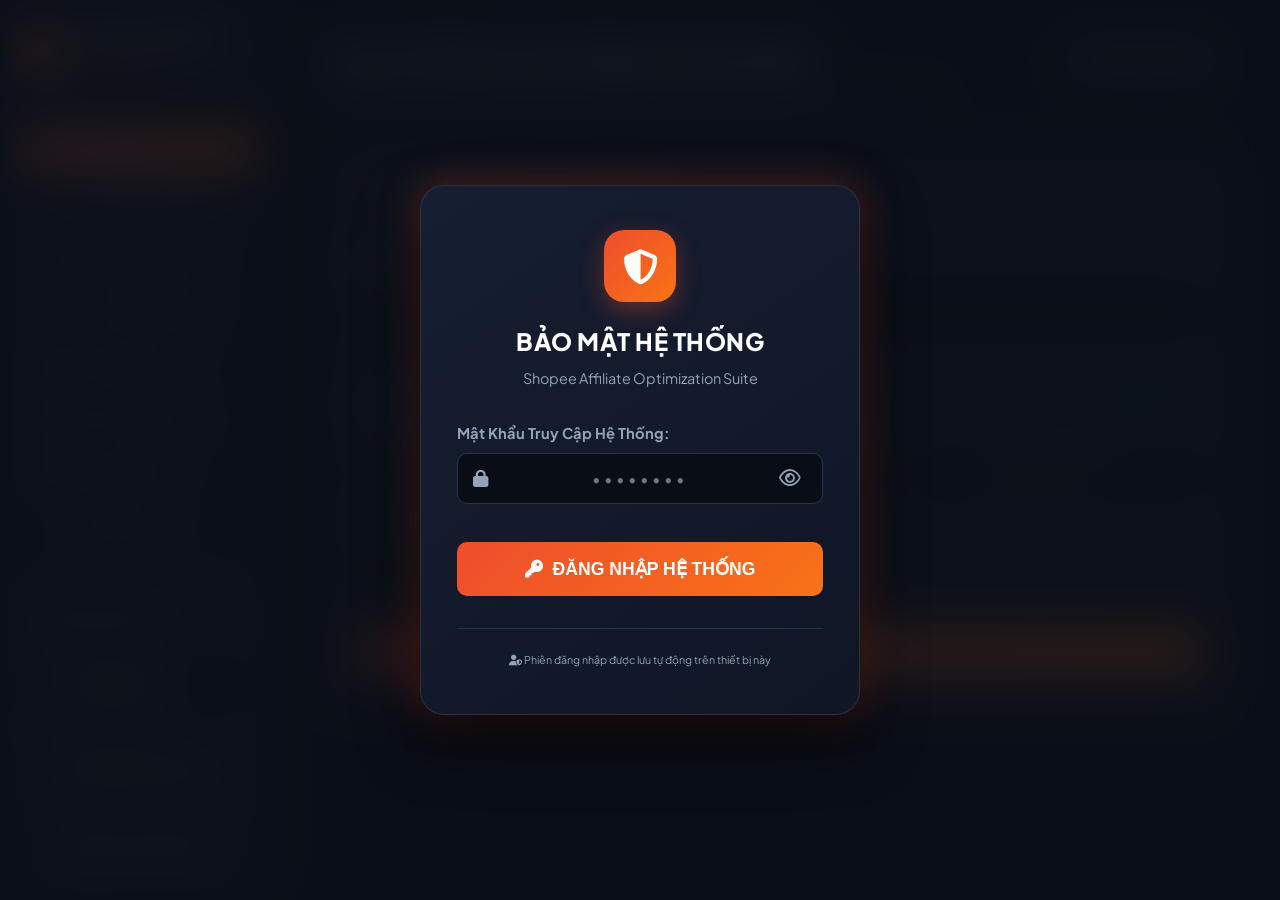
==== index.html @ 5c9ea878 "v4.3: Add instant internal shortener r.php, Smart Merge save-products, and fix Extension background " ====
<!DOCTYPE html>
<html lang="vi">
<head>
  <meta charset="UTF-8">
  <meta name="viewport" content="width=device-width, initial-scale=1.0, maximum-scale=1.0, user-scalable=no">
  <meta http-equiv="Cache-Control" content="no-cache, no-store, must-revalidate">
  <meta http-equiv="Pragma" content="no-cache">
  <meta http-equiv="Expires" content="0">
  <title>Shopee Affiliate Optimization Suite - Mobile & Desktop</title>
  <!-- Google Fonts & Font Awesome Icons -->
  <link rel="preconnect" href="https://fonts.googleapis.com">
  <link rel="preconnect" href="https://fonts.gstatic.com" crossorigin>
  <link href="https://fonts.googleapis.com/css2?family=Plus+Jakarta+Sans:wght@400;500;600;700;800&display=swap" rel="stylesheet">
  <link rel="stylesheet" href="https://cdnjs.cloudflare.com/ajax/libs/font-awesome/6.4.0/css/all.min.css">
  <link rel="stylesheet" href="css/style.css?v=2.5">
</head>
<body>

  <!-- MOBILE HEADER BAR -->
  <div class="mobile-header-bar">
    <div class="mobile-brand">
      <div class="brand-icon-sm"><i class="fa-solid fa-bolt"></i></div>
      <span>Shopee Aff PRO</span>
    </div>
    <button id="btn-toggle-mobile-menu" class="btn-mobile-toggle" aria-label="Mở menu">
      <i class="fa-solid fa-bars" id="mobile-menu-icon"></i>
    </button>
  </div>

  <!-- LOGIN LOCK SCREEN OVERLAY -->
  <div id="login-lock-overlay" class="login-overlay">
    <div class="login-card">
      <div class="login-header">
        <div class="login-brand-icon">
          <i class="fa-solid fa-shield-halved"></i>
        </div>
        <h2>BẢO MẬT HỆ THỐNG</h2>
        <p>Shopee Affiliate Optimization Suite</p>
      </div>
      <form id="login-form">
        <div class="form-group">
          <label for="login-pin">Mật Khẩu Truy Cập Hệ Thống:</label>
          <div class="password-input-group">
            <i class="fa-solid fa-lock input-icon"></i>
            <input type="password" id="login-pin" placeholder="••••••••" autocomplete="off" required>
            <button type="button" id="toggle-pwd-btn" class="toggle-pwd-btn" title="Hiện/Ẩn Mật Khẩu">
              <i class="fa-regular fa-eye" id="pwd-eye-icon"></i>
            </button>
          </div>
          <small id="login-error" class="login-error-msg hidden"><i class="fa-solid fa-circle-exclamation"></i> Mật khẩu không chính xác!</small>
        </div>
        <button type="submit" id="btn-submit-login" class="btn btn-primary btn-lg">
          <i class="fa-solid fa-key"></i> ĐĂNG NHẬP HỆ THỐNG
        </button>
      </form>
      <div class="login-footer">
        <small><i class="fa-solid fa-user-shield"></i> Phiên đăng nhập được lưu tự động trên thiết bị này</small>
      </div>
    </div>
  </div>

  <!-- MAIN APP CONTAINER -->
  <div class="app-container blur-content" id="app-main-content">
    <!-- Sidebar Navigation -->
    <aside class="sidebar" id="sidebar-nav">
      <div class="brand">
        <div class="brand-icon">
          <i class="fa-solid fa-bolt"></i>
        </div>
        <div class="brand-text">
          <h2>Shopee Affiliate</h2>
          <span class="badge">PRO SUITE v2.0</span>
        </div>
      </div>

      <nav class="nav-menu">
        <a href="#single-convert" class="nav-item active" data-tab="single">
          <i class="fa-solid fa-link"></i>
          <span>Tạo Link Đơn</span>
        </a>
        <a href="#bulk-convert" class="nav-item" data-tab="bulk">
          <i class="fa-solid fa-list-check"></i>
          <span>Chuyển Đổi Hàng Loạt</span>
        </a>
        <a href="#post-template" class="nav-item" data-tab="template">
          <i class="fa-solid fa-pen-to-square"></i>
          <span>Mẫu Bài Đăng Social</span>
        </a>
        <a href="#history" class="nav-item" data-tab="history">
          <i class="fa-solid fa-clock-rotate-left"></i>
          <span>Lịch Sử Chuyển Đổi</span>
        </a>
        <a href="#tracking-matrix" class="nav-item" data-tab="matrix">
          <i class="fa-solid fa-tags"></i>
          <span>Cấu Hình Sub-ID</span>
        </a>
        <a href="#chrome-ext" class="nav-item" data-tab="chrome">
          <i class="fa-brands fa-chrome"></i>
          <span>Chrome Extension</span>
        </a>
        <a href="#google-sheets" class="nav-item" data-tab="sheets">
          <i class="fa-solid fa-table"></i>
          <span>Google Sheets</span>
        </a>
        <a href="#telegram-bot" class="nav-item" data-tab="telegram">
          <i class="fa-paper-plane"></i>
          <span>Telegram Bot</span>
        </a>
      </nav>

      <div class="sidebar-footer">
        <div class="settings-card">
          <div class="settings-header">
            <i class="fa-solid fa-id-card"></i>
            <span>Cấu Hình Affiliate</span>
          </div>
          <div class="input-group">
            <label for="global-aff-id">Affiliate ID Cố Định:</label>
            <input type="text" id="global-aff-id" placeholder="Ví dụ: 14354840000" value="14354840000">
          </div>
          <div class="input-group" style="margin-top: 8px;">
            <label for="chrome-ext-id">Chrome Extension ID:</label>
            <input type="text" id="chrome-ext-id" placeholder="Dán ID Extension tại đây..." value="giiidopldjffcbabkhepanbmmngolbni">
          </div>
        </div>

        <button class="btn btn-outline btn-lock-system" id="btn-lock-app">
          <i class="fa-solid fa-lock"></i> Khóa Hệ Thống
        </button>
      </div>
    </aside>

    <!-- Overlay backdrop for mobile menu -->
    <div id="mobile-menu-backdrop" class="mobile-backdrop hidden"></div>

    <!-- Main Content Area -->
    <main class="main-content">
      <!-- Top Header -->
      <header class="top-header">
        <div class="header-title">
          <h1 id="page-title">Tạo & Tối Ưu Link Tiếp Thị Liên Kết</h1>
          <p id="page-desc">Chuyển đổi link Shopee nhanh chóng với UTM Tracking chuẩn xác và mã hóa an toàn.</p>
        </div>
        <div class="header-actions">
          <button class="btn btn-outline" id="btn-change-pass">
            <i class="fa-solid fa-key"></i> Đổi Mật Khẩu
          </button>
        </div>
      </header>

      <!-- TAB 1: SINGLE LINK CONVERTER -->
      <section id="tab-single" class="tab-pane active">
        <div class="card main-converter-card">
          <div class="card-header">
            <i class="fa-solid fa-wand-magic-sparkles"></i>
            <h3>Công Cụ Chuyển Đổi Link Đơn</h3>
          </div>
          <div class="card-body">
            <div class="form-group">
              <label for="single-input-url">Link Sản Phẩm / Shop Shopee Gốc <span class="required">*</span></label>
              <div class="input-with-icon">
                <i class="fa-solid fa-link"></i>
                <input type="url" id="single-input-url" placeholder="Dán link Shopee tại đây...">
              </div>
            </div>

            <!-- Sub ID Fields Breakdown -->
            <div class="subid-grid-header">
              <h4>Gán Thẻ Theo Dõi Sub-ID (Tối đa 5 thẻ)</h4>
              <span class="tooltip-info" title="Giúp phân loại nguồn traffic"><i class="fa-solid fa-circle-info"></i> Giải thích</span>
            </div>

            <div class="subid-grid">
              <div class="subid-item">
                <label for="sub1">Sub 1 (Nguồn)</label>
                <input type="text" id="sub1" placeholder="facebook, tiktok...">
              </div>
              <div class="subid-item">
                <label for="sub2">Sub 2 (Định Dạng)</label>
                <input type="text" id="sub2" placeholder="reel, post...">
              </div>
              <div class="subid-item">
                <label for="sub3">Sub 3 (Chiến Dịch)</label>
                <input type="text" id="sub3" placeholder="sale99, payday...">
              </div>
              <div class="subid-item">
                <label for="sub4">Sub 4 (Vị Trí/Mã SP)</label>
                <input type="text" id="sub4" placeholder="sp01, top1...">
              </div>
              <div class="subid-item">
                <label for="sub5">Sub 5 (Ghi Chú)</label>
                <input type="text" id="sub5" placeholder="custom_note...">
              </div>
            </div>

            <div class="form-actions">
              <button class="btn btn-primary btn-lg" id="btn-convert-single">
                <i class="fa-solid fa-bolt"></i> Chuyển Đổi & Rút Gọn Link
              </button>
            </div>
          </div>
        </div>

        <!-- Output Result Card -->
        <div class="card result-card hidden" id="single-result-card">
          <div class="card-header border-success">
            <i class="fa-solid fa-circle-check text-success"></i>
            <h3>Kết Quả Chuyển Đổi</h3>
          </div>
          <div class="card-body">
            <div class="result-layout">
              <div class="result-details">
                <div class="result-group highlight-box">
                  <label><i class="fa-solid fa-star text-warning"></i> Link Rút Gọn (Bảo Mật Tên Miền Dashboard):</label>
                  <div class="copy-box">
                    <input type="text" id="res-short-link" readonly class="text-primary font-weight-bold">
                    <button class="btn btn-primary btn-copy" data-target="res-short-link"><i class="fa-regular fa-copy"></i> Copy Ngay</button>
                  </div>
                </div>

                <div class="result-group">
                  <label>Link Affiliate Shopee Gốc Đầy Đủ:</label>
                  <div class="copy-box">
                    <input type="text" id="res-full-link" readonly>
                    <button class="btn btn-copy" data-target="res-full-link"><i class="fa-regular fa-copy"></i> Copy</button>
                  </div>
                </div>

                <div class="result-group">
                  <label>Link Mã Hóa Origin:</label>
                  <small id="res-encoded-origin" class="code-preview"></small>
                </div>
              </div>

              <div class="qr-preview-box">
                <h4>Mã QR Code</h4>
                <div id="qr-code-img-container">
                  <img id="qr-code-img" src="" alt="QR Code Link Affiliate">
                </div>
                <a id="download-qr-btn" href="#" download="shopee-qr.png" class="btn btn-sm btn-outline"><i class="fa-solid fa-download"></i> Tải Mã QR</a>
              </div>
            </div>
          </div>
        </div>
      </section>

      <!-- TAB 2: BULK CONVERTER -->
      <section id="tab-bulk" class="tab-pane">
        <div class="card">
          <div class="card-header">
            <i class="fa-solid fa-list-check"></i>
            <h3>Chuyển Đổi Link Shopee Hàng Loạt</h3>
          </div>
          <div class="card-body">
            <div class="form-group">
              <label for="bulk-input-text">Nhập Danh Sách Link Shopee Gốc (Mỗi link 1 dòng):</label>
              <textarea id="bulk-input-text" rows="5" placeholder="https://shopee.vn/product/111/222&#10;https://shopee.vn/product/333/444"></textarea>
            </div>

            <div class="form-row">
              <div class="form-group col-6">
                <label for="bulk-sub1">Gán Nguồn Chung (Sub 1):</label>
                <input type="text" id="bulk-sub1" placeholder="facebook_group">
              </div>
              <div class="form-group col-6">
                <label for="bulk-sub2">Gán Chiến Dịch (Sub 2):</label>
                <input type="text" id="bulk-sub2" placeholder="sale_payday">
              </div>
            </div>

            <button class="btn btn-primary btn-lg" id="btn-convert-bulk">
              <i class="fa-solid fa-layer-group"></i> Xử Lý Chuyển Đổi Hàng Loạt
            </button>

            <!-- Table Results -->
            <div class="bulk-results-section hidden" id="bulk-results-section">
              <div class="table-actions">
                <h4>Kết quả chuyển đổi (<span id="bulk-count">0</span> link)</h4>
                <div class="btn-group">
                  <button class="btn btn-outline" id="btn-copy-all-short"><i class="fa-regular fa-copy"></i> Copy Tất Cả Link Ngắn</button>
                  <button class="btn btn-success" id="btn-export-csv"><i class="fa-solid fa-file-excel"></i> Xuất Excel / CSV</button>
                  <button class="btn btn-warning" id="btn-scan-images" style="color: #000; font-weight: bold;"><i class="fa-solid fa-camera"></i> Quét Ảnh & Đồng Bộ Siêu Thị</button>
                </div>
              </div>

              <!-- Progress Bar Scan Box -->
              <div id="scan-progress-box" class="scan-progress-container hidden" style="margin-top: 15px; margin-bottom: 20px; padding: 15px; background: rgba(255,255,255,0.05); border: 1px solid rgba(255,255,255,0.1); border-radius: 10px;">
                <div style="display: flex; justify-content: space-between; margin-bottom: 8px; font-size: 0.9rem;">
                  <span id="scan-progress-status" style="color: #f59e0b; font-weight: bold;"><i class="fa-solid fa-spinner fa-spin"></i> Đang chuẩn bị quét ảnh...</span>
                  <span id="scan-progress-percent" style="font-weight: bold;">0%</span>
                </div>
                <div style="width: 100%; height: 8px; background: rgba(255,255,255,0.1); border-radius: 4px; overflow: hidden;">
                  <div id="scan-progress-bar" style="width: 0%; height: 100%; background: #f59e0b; transition: width 0.3s ease;"></div>
                </div>
              </div>

              <div class="table-responsive">
                <table class="table" id="bulk-table">
                  <thead>
                    <tr>
                      <th>STT</th>
                      <th>Link Gốc Shopee</th>
                      <th>Link Affiliate Rút Gọn</th>
                      <th>Sub ID</th>
                      <th>Hành Động</th>
                    </tr>
                  </thead>
                  <tbody>
                    <!-- Dynamic Rows -->
                  </tbody>
                </table>
              </div>
            </div>
          </div>
        </div>
      </section>

      <!-- TAB 3: MẪU BÀI ĐĂNG SOCIAL TEMPLATES -->
      <section id="tab-template" class="tab-pane">
        <div class="card">
          <div class="card-header">
            <i class="fa-solid fa-pen-to-square"></i>
            <h3>Tự Động Tạo Content Bài Đăng Săn Mã / Đăng Bài</h3>
          </div>
          <div class="card-body">
            <div class="form-group">
              <label for="tpl-select">Chọn Mẫu Bài Đăng Gợi Ý:</label>
              <select id="tpl-select" class="form-select">
                <option value="hot">🔥 Mẫu Săn Mã Giảm Giá Sốc (Hot Deals)</option>
                <option value="flash">⚡ Mẫu Khung Giờ Flash Sale 0H</option>
                <option value="review">⭐ Mẫu Đánh Giá / Review Sản Phẩm</option>
                <option value="group">📢 Mẫu Đăng Nhóm / Fanpage Zalo & Facebook</option>
              </select>
            </div>

            <div class="form-group">
              <label for="tpl-link-input">Dán Link Rút Gọn Đã Tạo Vào Bài Đăng:</label>
              <input type="url" id="tpl-link-input" placeholder="https://tinyurl.com/xyz (Tự động lấy link vừa tạo)">
            </div>

            <div class="form-group">
              <label for="tpl-output">Bài Đăng Hoàn Chỉnh (Có thể chỉnh sửa thêm):</label>
              <textarea id="tpl-output" rows="8"></textarea>
            </div>

            <button class="btn btn-primary btn-lg" id="btn-copy-template">
              <i class="fa-regular fa-copy"></i> Sao Chép Bài Đăng Hoàn Chỉnh
            </button>
          </div>
        </div>
      </section>

      <!-- TAB 4: LỊCH SỬ CHUYỂN ĐỔI (HISTORY) -->
      <section id="tab-history" class="tab-pane">
        <div class="card">
          <div class="card-header">
            <i class="fa-solid fa-clock-rotate-left"></i>
            <h3>Lịch Sử Chuyển Đổi Link Gần ĐÂY</h3>
            <button class="btn btn-sm btn-outline text-danger" id="btn-clear-history" style="margin-left: auto;">
              <i class="fa-solid fa-trash-can"></i> Xóa Lịch Sử
            </button>
          </div>
          <div class="card-body">
            <div class="table-responsive">
              <table class="table" id="history-table">
                <thead>
                  <tr>
                    <th>Thời Gian</th>
                    <th>Link Shopee Gốc</th>
                    <th>Link Affiliate Rút Gọn</th>
                    <th>Sub ID</th>
                    <th>Hành Động</th>
                  </tr>
                </thead>
                <tbody id="history-tbody">
                  <!-- Dynamic Rows -->
                </tbody>
              </table>
            </div>
          </div>
        </div>
      </section>

      <!-- TAB 5: SUB-ID MATRIX CONFIG -->
      <section id="tab-matrix" class="tab-pane">
        <div class="card">
          <div class="card-header">
            <i class="fa-solid fa-tags"></i>
            <h3>Cấu Hình Chuẩn Hóa Mã Tracking Sub-ID</h3>
          </div>
          <div class="card-body">
            <p>Hệ thống hỗ trợ 5 trường Sub-ID nối với nhau bằng dấu gạch ngang (`-`). Dưới đây là mẫu quy chuẩn tối ưu nhất để tracking doanh số Affiliate:</p>
            
            <div class="matrix-grid">
              <div class="matrix-card">
                <span class="tag-badge">Sub 1</span>
                <h4>Channel / Nguồn Traffic</h4>
                <ul>
                  <li><code>facebook</code>: Bài viết Facebook</li>
                  <li><code>tiktok</code>: Link Bio TikTok</li>
                  <li><code>zalo</code>: Nhóm Zalo Săn Mã</li>
                  <li><code>telegram</code>: Kênh Telegram</li>
                </ul>
              </div>

              <div class="matrix-card">
                <span class="tag-badge">Sub 2</span>
                <h4>Định Dạng Nội Dung</h4>
                <ul>
                  <li><code>post</code>: Bài viết thông thường</li>
                  <li><code>reel</code>: Video ngắn / Reels</li>
                  <li><code>story</code>: Tin / Story 24h</li>
                  <li><code>bio</code>: Trang tổng hợp link</li>
                </ul>
              </div>

              <div class="matrix-card">
                <span class="tag-badge">Sub 3</span>
                <h4>Tên Chiến Dịch</h4>
                <ul>
                  <li><code>sale99</code>: Ngày đôi 9/9</li>
                  <li><code>payday</code>: Luơng về giữa/cuối tháng</li>
                  <li><code>sanma</code>: Khung giờ săn mã 0H</li>
                </ul>
              </div>

              <div class="matrix-card">
                <span class="tag-badge">Sub 4 & 5</span>
                <h4>Định Danh Tùy Biến</h4>
                <ul>
                  <li><code>sp01</code>: Mã ID sản phẩm cụ thể</li>
                  <li><code>nhom1</code>: Tên nhóm/fanpage đăng</li>
                  <li><code>kols_a</code>: Mã Publisher cộng tác</li>
                </ul>
              </div>
            </div>
          </div>
        </div>
      </section>

      <!-- TAB 6: CHROME EXTENSION -->
      <section id="tab-chrome" class="tab-pane">
        <div class="card">
          <div class="card-header">
            <i class="fa-brands fa-chrome text-primary"></i>
            <h3>Tiện Ích Trình Duyệt Chrome Extension (1-Click)</h3>
          </div>
          <div class="card-body">
            <div class="ext-download-box">
              <div class="ext-icon">
                <i class="fa-brands fa-chrome"></i>
              </div>
              <div class="ext-info">
                <h4>Shopee Affiliate Quick Converter Extension</h4>
                <p>Tiện ích mở rộng giúp bạn tạo link rút gọn ngay khi đang xem sản phẩm Shopee trên máy tính.</p>
                <div class="code-location">Mã nguồn nằm trong thư mục: <code>chrome-extension/</code></div>
              </div>
            </div>

            <h4>Hướng dẫn cài đặt Chrome Extension trong 3 bước:</h4>
            <ol class="steps-list">
              <li>Mở trình duyệt Google Chrome và truy cập đường dẫn: <code>chrome://extensions/</code></li>
              <li>Bật chế độ **Developer mode (Chế độ dành cho nhà phát triển)** ở góc trên bên phải.</li>
              <li>Nhấn nút **Load unpacked (Tải tiện ích đã giải nén)** và chọn thư mục: <br><code>C:\Users\SAIGONCACANH\.gemini\antigravity\scratch\shopee-affiliate-suite\chrome-extension</code></li>
            </ol>
          </div>
        </div>
      </section>

      <!-- TAB 7: GOOGLE SHEETS SCRIPT -->
      <section id="tab-sheets" class="tab-pane">
        <div class="card">
          <div class="card-header">
            <i class="fa-solid fa-table text-success"></i>
            <h3>Tự Động Hóa Trực Tiếp Trên Google Sheets</h3>
          </div>
          <div class="card-body">
            <p>Dán đoạn mã **Google Apps Script** dưới đây vào Google Sheets của bạn để dùng hàm tự động `=SHOPEE_AFF(A2, "facebook", "post")`:</p>
            
            <div class="code-box-wrapper">
              <button class="btn btn-sm btn-copy-code" data-target="gs-code"><i class="fa-regular fa-copy"></i> Sao chép Mã AppScript</button>
              <pre><code id="gs-code">/**
 * Hàm tự động tạo Link Affiliate Shopee chuẩn trong Google Sheets
 * Cú pháp: =SHOPEE_AFF(shopeeUrl, sub1, sub2, sub3)
 */
function SHOPEE_AFF(shopeeUrl, sub1, sub2, sub3) {
  var AFFILIATE_ID = "14354840000"; // Thay mã ID Affiliate của bạn ở đây
  if (!shopeeUrl) return "";
  
  var encodedUrl = encodeURIComponent(shopeeUrl);
  var subIds = [];
  if (sub1) subIds.push(sub1);
  if (sub2) subIds.push(sub2);
  if (sub3) subIds.push(sub3);
  
  var subStr = subIds.join("-");
  var result = "https://s.shopee.vn/an_redir?origin_link=" + encodedUrl + "&affiliate_id=" + AFFILIATE_ID;
  if (subStr) {
    result += "&sub_id=" + subStr;
  }
  return result;
}</code></pre>
            </div>
          </div>
        </div>
      </section>

      <!-- TAB 8: TELEGRAM BOT -->
      <section id="tab-telegram" class="tab-pane">
        <div class="card">
          <div class="card-header">
            <i class="fa-paper-plane text-info"></i>
            <h3>Tự Động Hóa Với Telegram Bot</h3>
          </div>
          <div class="card-body">
            <p>Bot Telegram giúp bạn gửi bất kỳ link Shopee nào vào khung chat, Bot sẽ tự động trả lại link Affiliate rút gọn trong 1 giây.</p>
            
            <div class="code-box-wrapper">
              <button class="btn btn-sm btn-copy-code" data-target="tg-code"><i class="fa-regular fa-copy"></i> Sao chép Mã Python Bot</button>
              <pre><code id="tg-code">import urllib.parse
from telegram import Update
from telegram.ext import ApplicationBuilder, CommandHandler, MessageHandler, filters, ContextTypes

AFFILIATE_ID = "14354840000"
TELEGRAM_BOT_TOKEN = "YOUR_TELEGRAM_BOT_TOKEN_HERE"

async def convert_link(update: Update, context: ContextTypes.DEFAULT_TYPE):
    text = update.message.text
    if "shopee.vn" in text or "shope.ee" in text:
        encoded_url = urllib.parse.quote(text.strip(), safe='')
        aff_link = f"https://s.shopee.vn/an_redir?origin_link={encoded_url}&affiliate_id={AFFILIATE_ID}&sub_id=telegram-bot"
        await update.message.reply_text(f"🚀 Link Affiliate Shopee của bạn:\n\n{aff_link}")
    else:
        await update.message.reply_text("Vui lòng gửi đúng đường dẫn Shopee hợp lệ.")

if __name__ == '__main__':
    app = ApplicationBuilder().token(TELEGRAM_BOT_TOKEN).build()
    app.add_handler(MessageHandler(filters.TEXT & (~filters.COMMAND), convert_link))
    print("Bot đang hoạt động...")
    app.run_polling()</code></pre>
            </div>
            <p class="mt-3"><i class="fa-solid fa-file-code"></i> Mã nguồn hoàn chỉnh kèm file cấu hình nằm tại thư mục: <code>telegram-bot/bot.py</code></p>
          </div>
        </div>
      </section>

    </main>
  </div>

  <!-- Toast Notification -->
  <div id="toast" class="toast hidden">
    <i class="fa-solid fa-circle-check"></i>
    <span id="toast-msg">Đã sao chép vào bộ nhớ tạm!</span>
  </div>

  <script src="js/app.js?v=4.3"></script>
</body>
</html>
---- css/style.css ----
:root {
  --bg-dark: #0b0f19;
  --bg-card: #151c2c;
  --bg-card-hover: #1e293b;
  --primary: #ee4d2d; /* Shopee Orange */
  --primary-hover: #ff5722;
  --primary-glow: rgba(238, 77, 45, 0.35);
  --secondary: #3b82f6;
  --accent: #10b981;
  --text-main: #f8fafc;
  --text-muted: #94a3b8;
  --border-color: #26334d;
  --radius-sm: 10px;
  --radius-md: 16px;
  --radius-lg: 24px;
  --shadow-sm: 0 4px 12px rgba(0, 0, 0, 0.2);
  --shadow-lg: 0 20px 40px rgba(0, 0, 0, 0.6);
  --font: 'Plus Jakarta Sans', -apple-system, BlinkMacSystemFont, sans-serif;
}

* {
  box-sizing: border-box;
  margin: 0;
  padding: 0;
}

body {
  font-family: var(--font);
  background-color: var(--bg-dark);
  color: var(--text-main);
  line-height: 1.6;
  min-height: 100vh;
  position: relative;
  overflow-x: hidden;
  -webkit-tap-highlight-color: transparent;
}

/* MOBILE HEADER BAR (Hidden on Desktop) */
.mobile-header-bar {
  display: none;
  height: 60px;
  background: #0f1626;
  border-bottom: 1px solid var(--border-color);
  padding: 0 1rem;
  align-items: center;
  justify-content: space-between;
  position: fixed;
  top: 0;
  left: 0;
  width: 100%;
  z-index: 1000;
  box-shadow: 0 4px 12px rgba(0, 0, 0, 0.3);
}

.mobile-brand {
  display: flex;
  align-items: center;
  gap: 10px;
  font-weight: 800;
  font-size: 1.05rem;
  color: #fff;
}

.brand-icon-sm {
  width: 32px;
  height: 32px;
  background: linear-gradient(135deg, var(--primary), #f97316);
  border-radius: 8px;
  display: flex;
  align-items: center;
  justify-content: center;
  font-size: 1.1rem;
  color: #fff;
}

.btn-mobile-toggle {
  background: #1e293b;
  border: 1px solid var(--border-color);
  color: #fff;
  width: 42px;
  height: 42px;
  border-radius: 10px;
  display: flex;
  align-items: center;
  justify-content: center;
  font-size: 1.25rem;
  cursor: pointer;
}

.mobile-backdrop {
  position: fixed;
  top: 0;
  left: 0;
  width: 100vw;
  height: 100vh;
  background: rgba(0, 0, 0, 0.7);
  backdrop-filter: blur(4px);
  z-index: 998;
  transition: opacity 0.3s ease;
}

.mobile-backdrop.hidden {
  opacity: 0;
  pointer-events: none;
}

/* LOGIN LOCK SCREEN OVERLAY - CENTERED PREMIUM MODAL */
.login-overlay {
  position: fixed;
  top: 0;
  left: 0;
  width: 100%;
  height: 100%;
  background: rgba(11, 15, 25, 0.88);
  backdrop-filter: blur(20px);
  -webkit-backdrop-filter: blur(20px);
  z-index: 99999;
  display: flex;
  align-items: center;
  justify-content: center;
  padding: 1.5rem;
  transition: all 0.4s ease;
}

.login-overlay.hidden {
  opacity: 0;
  pointer-events: none;
  visibility: hidden;
}

.login-card {
  background: linear-gradient(145deg, #161e31, #0f1626);
  border: 1px solid rgba(255, 255, 255, 0.1);
  border-radius: var(--radius-lg);
  padding: 2.75rem 2.25rem;
  width: 100%;
  max-width: 440px;
  box-shadow: 0 25px 60px rgba(0, 0, 0, 0.7), 0 0 40px var(--primary-glow);
  text-align: center;
  animation: modalScale 0.4s cubic-bezier(0.16, 1, 0.3, 1);
  position: relative;
}

@keyframes modalScale {
  from { transform: scale(0.92); opacity: 0; }
  to { transform: scale(1); opacity: 1; }
}

.login-brand-icon {
  width: 72px;
  height: 72px;
  background: linear-gradient(135deg, var(--primary), #f97316);
  border-radius: 20px;
  display: flex;
  align-items: center;
  justify-content: center;
  font-size: 2.2rem;
  color: #fff;
  margin: 0 auto 1.25rem;
  box-shadow: 0 8px 25px var(--primary-glow);
}

.login-header h2 {
  font-size: 1.5rem;
  font-weight: 800;
  letter-spacing: 0.5px;
  color: #fff;
  margin-bottom: 6px;
}

.login-header p {
  color: var(--text-muted);
  font-size: 0.9rem;
  margin-bottom: 2rem;
}

.login-card form {
  width: 100%;
}

.login-card label {
  text-align: left;
  display: block;
  font-size: 0.85rem;
  font-weight: 700;
  color: var(--text-muted);
  margin-bottom: 8px;
}

.password-input-group {
  position: relative;
  display: flex;
  align-items: center;
}

.password-input-group i.input-icon {
  position: absolute;
  left: 16px;
  color: var(--text-muted);
  font-size: 1.1rem;
}

.password-input-group input {
  width: 100%;
  padding: 14px 48px 14px 46px;
  background: #090d16;
  border: 1px solid var(--border-color);
  border-radius: var(--radius-md);
  color: #fff;
  font-size: 1.1rem;
  letter-spacing: 3px;
  text-align: center;
  transition: all 0.25s ease;
}

.password-input-group input:focus {
  border-color: var(--primary);
  box-shadow: 0 0 0 4px var(--primary-glow);
  outline: none;
}

.toggle-pwd-btn {
  position: absolute;
  right: 14px;
  background: transparent;
  border: none;
  color: var(--text-muted);
  cursor: pointer;
  padding: 8px;
  font-size: 1.2rem;
  transition: color 0.2s ease;
}

.toggle-pwd-btn:hover {
  color: #fff;
}

.login-error-msg {
  color: #ef4444;
  font-size: 0.82rem;
  font-weight: 700;
  margin-top: 10px;
  display: block;
}

.login-footer {
  margin-top: 2rem;
  padding-top: 1.25rem;
  border-top: 1px solid var(--border-color);
  color: var(--text-muted);
  font-size: 0.8rem;
}

.blur-content {
  filter: blur(12px);
  pointer-events: none;
  user-select: none;
  transition: filter 0.4s ease;
}

.blur-content.unlocked {
  filter: none;
  pointer-events: auto;
  user-select: auto;
}

.btn-lock-system {
  width: 100%;
  margin-top: 12px;
  color: #ef4444;
  border-color: rgba(239, 68, 68, 0.3);
}

.btn-lock-system:hover {
  background: rgba(239, 68, 68, 0.15);
  border-color: #ef4444;
}

/* APP CONTAINER */
.app-container {
  display: flex;
  min-height: 100vh;
  position: relative;
}

/* SIDEBAR DESKTOP */
.sidebar {
  width: 280px;
  background: #0f1626;
  border-right: 1px solid var(--border-color);
  display: flex;
  flex-direction: column;
  padding: 1.75rem 1.25rem;
  position: fixed;
  top: 0;
  left: 0;
  height: 100vh;
  z-index: 999;
  transition: transform 0.3s ease;
}

.brand {
  display: flex;
  align-items: center;
  gap: 14px;
  padding-bottom: 1.5rem;
  border-bottom: 1px solid var(--border-color);
  margin-bottom: 1.5rem;
}

.brand-icon {
  width: 46px;
  height: 46px;
  background: linear-gradient(135deg, var(--primary), #f97316);
  border-radius: var(--radius-md);
  display: flex;
  align-items: center;
  justify-content: center;
  font-size: 1.5rem;
  color: #fff;
  box-shadow: 0 0 18px var(--primary-glow);
}

.brand-text h2 {
  font-size: 1.15rem;
  font-weight: 800;
  color: #fff;
  line-height: 1.2;
}

.brand-text .badge {
  font-size: 0.65rem;
  background: rgba(238, 77, 45, 0.18);
  color: var(--primary);
  padding: 3px 8px;
  border-radius: 6px;
  font-weight: 800;
}

.nav-menu {
  display: flex;
  flex-direction: column;
  gap: 6px;
  flex: 1;
  overflow-y: auto;
}

.nav-item {
  display: flex;
  align-items: center;
  gap: 14px;
  padding: 12px 16px;
  color: var(--text-muted);
  text-decoration: none;
  border-radius: var(--radius-sm);
  font-weight: 600;
  font-size: 0.95rem;
  transition: all 0.2s ease;
  min-height: 44px;
}

.nav-item i {
  font-size: 1.15rem;
  width: 22px;
  text-align: center;
}

.nav-item:hover {
  background: rgba(255, 255, 255, 0.05);
  color: var(--text-main);
}

.nav-item.active {
  background: linear-gradient(135deg, var(--primary), #f97316);
  color: #fff;
  box-shadow: 0 4px 15px var(--primary-glow);
}

.sidebar-footer {
  margin-top: auto;
  padding-top: 1rem;
  border-top: 1px solid var(--border-color);
}

.settings-card {
  background: var(--bg-card);
  border-radius: var(--radius-sm);
  padding: 1rem;
  border: 1px solid var(--border-color);
}

.settings-header {
  display: flex;
  align-items: center;
  gap: 8px;
  font-size: 0.85rem;
  font-weight: 700;
  color: var(--text-muted);
  margin-bottom: 0.75rem;
}

.settings-card label {
  font-size: 0.78rem;
  color: var(--text-muted);
  display: block;
  margin-bottom: 6px;
}

.settings-card input {
  width: 100%;
  padding: 10px 14px;
  background: #090d16;
  border: 1px solid var(--border-color);
  border-radius: 8px;
  color: var(--primary);
  font-weight: 800;
  font-size: 0.95rem;
}

/* MAIN CONTENT DESKTOP */
.main-content {
  margin-left: 280px;
  flex: 1;
  padding: 2.25rem 3rem;
  max-width: 1350px;
  width: calc(100% - 280px);
}

.top-header {
  display: flex;
  justify-content: space-between;
  align-items: flex-start;
  margin-bottom: 2.25rem;
}

.header-title h1 {
  font-size: 1.9rem;
  font-weight: 800;
  margin-bottom: 4px;
}

.header-title p {
  color: var(--text-muted);
  font-size: 0.98rem;
}

/* TAB PANES */
.tab-pane {
  display: none;
  animation: fadeIn 0.3s ease;
}

.tab-pane.active {
  display: block;
}

@keyframes fadeIn {
  from { opacity: 0; transform: translateY(8px); }
  to { opacity: 1; transform: translateY(0); }
}

/* CARDS */
.card {
  background: var(--bg-card);
  border-radius: var(--radius-md);
  border: 1px solid var(--border-color);
  box-shadow: var(--shadow-sm);
  margin-bottom: 2rem;
  overflow: hidden;
}

.card-header {
  padding: 1.35rem 1.75rem;
  border-bottom: 1px solid var(--border-color);
  display: flex;
  align-items: center;
  gap: 14px;
}

.card-header h3 {
  font-size: 1.2rem;
  font-weight: 700;
}

.card-header i {
  font-size: 1.25rem;
  color: var(--primary);
}

.card-body {
  padding: 1.75rem;
}

/* FORM ELEMENTS & SELECT */
.form-group {
  margin-bottom: 1.35rem;
}

.form-group label {
  display: block;
  font-weight: 700;
  font-size: 0.92rem;
  margin-bottom: 8px;
}

.required {
  color: var(--primary);
}

.form-select {
  width: 100%;
  padding: 13px 18px;
  background: #090d16;
  border: 1px solid var(--border-color);
  border-radius: var(--radius-sm);
  color: var(--text-main);
  font-family: var(--font);
  font-size: 16px;
  transition: all 0.2s ease;
}

.form-select:focus {
  outline: none;
  border-color: var(--primary);
  box-shadow: 0 0 0 4px var(--primary-glow);
}

.input-with-icon {
  position: relative;
}

.input-with-icon i {
  position: absolute;
  left: 16px;
  top: 50%;
  transform: translateY(-50%);
  color: var(--text-muted);
}

.input-with-icon input {
  padding-left: 46px;
}

input[type="text"],
input[type="url"],
input[type="password"],
textarea {
  width: 100%;
  padding: 14px 18px;
  background: #090d16;
  border: 1px solid var(--border-color);
  border-radius: var(--radius-sm);
  color: var(--text-main);
  font-family: var(--font);
  font-size: 16px; /* 16px prevents iOS auto-zoom */
  transition: all 0.2s ease;
}

input:focus, textarea:focus {
  outline: none;
  border-color: var(--primary);
  box-shadow: 0 0 0 4px var(--primary-glow);
}

/* SUB ID GRID */
.subid-grid-header {
  display: flex;
  justify-content: space-between;
  align-items: center;
  margin: 1.75rem 0 1rem;
  padding-top: 1.25rem;
  border-top: 1px dashed var(--border-color);
}

.subid-grid-header h4 {
  font-size: 0.95rem;
  font-weight: 700;
  color: var(--text-muted);
}

.tooltip-info {
  font-size: 0.82rem;
  color: var(--secondary);
  cursor: pointer;
}

.subid-grid {
  display: grid;
  grid-template-columns: repeat(auto-fit, minmax(180px, 1fr));
  gap: 14px;
  margin-bottom: 1.75rem;
}

.subid-item label {
  font-size: 0.82rem;
  color: var(--text-muted);
}

.subid-item input {
  padding: 11px 14px;
  font-size: 16px;
}

/* BUTTONS TOUCH TARGETS */
.btn {
  display: inline-flex;
  align-items: center;
  justify-content: center;
  gap: 10px;
  padding: 12px 24px;
  font-weight: 700;
  font-size: 1rem;
  border-radius: var(--radius-sm);
  border: none;
  cursor: pointer;
  transition: all 0.25s ease;
  min-height: 48px;
}

.btn-primary {
  background: linear-gradient(135deg, var(--primary), #f97316);
  color: #fff;
}

.btn-primary:hover, .btn-primary:active {
  background: linear-gradient(135deg, #ff5722, #ea580c);
  box-shadow: 0 6px 20px var(--primary-glow);
  transform: translateY(-2px);
}

.btn-outline {
  background: transparent;
  border: 1px solid var(--border-color);
  color: var(--text-main);
}

.btn-outline:hover {
  background: rgba(255, 255, 255, 0.05);
  border-color: var(--text-muted);
}

.text-danger { color: #ef4444 !important; }

.btn-success {
  background: var(--accent);
  color: #fff;
}

.btn-success:hover {
  background: #059669;
}

.btn-lg {
  padding: 16px 30px;
  font-size: 1.1rem;
  width: 100%;
  margin-top: 1rem;
  min-height: 54px;
}

.btn-sm {
  padding: 8px 16px;
  font-size: 0.85rem;
  min-height: 38px;
}

.btn-copy {
  background: var(--bg-card-hover);
  color: #fff;
  border: 1px solid var(--border-color);
  padding: 12px 20px;
}

.btn-copy:hover, .btn-copy:active {
  background: var(--primary);
  border-color: var(--primary);
}

/* RESULT CARD */
.result-card.hidden {
  display: none;
}

.border-success {
  border-bottom-color: var(--accent);
}

.text-success { color: var(--accent); }
.text-warning { color: #f59e0b; }
.text-primary { color: var(--primary); }

.result-layout {
  display: grid;
  grid-template-columns: 1fr 230px;
  gap: 2rem;
}

.result-group {
  margin-bottom: 1.35rem;
}

.result-group label {
  font-size: 0.88rem;
  font-weight: 700;
  color: var(--text-muted);
  margin-bottom: 8px;
  display: block;
}

.copy-box {
  display: flex;
  gap: 10px;
}

.copy-box input {
  flex: 1;
}

.highlight-box {
  background: rgba(238, 77, 45, 0.09);
  padding: 1.15rem;
  border-radius: var(--radius-sm);
  border: 1px solid rgba(238, 77, 45, 0.35);
}

.code-preview {
  display: block;
  background: #090d16;
  padding: 12px 14px;
  border-radius: 8px;
  font-family: monospace;
  font-size: 0.85rem;
  color: #a7f3d0;
  word-break: break-all;
}

.qr-preview-box {
  text-align: center;
  background: #090d16;
  padding: 1.25rem;
  border-radius: var(--radius-sm);
  border: 1px solid var(--border-color);
  display: flex;
  flex-direction: column;
  align-items: center;
  justify-content: center;
}

.qr-preview-box h4 {
  font-size: 0.88rem;
  margin-bottom: 12px;
  color: var(--text-muted);
}

#qr-code-img-container {
  width: 160px;
  height: 160px;
  background: #fff;
  padding: 8px;
  border-radius: 10px;
  margin-bottom: 14px;
}

#qr-code-img {
  width: 100%;
  height: 100%;
}

/* BULK & HISTORY TABLES */
.hidden { display: none !important; }

.form-row {
  display: flex;
  gap: 1rem;
}
.col-6 { flex: 1; }

.bulk-results-section {
  margin-top: 2rem;
  padding-top: 1.75rem;
  border-top: 1px solid var(--border-color);
}

.table-actions {
  display: flex;
  justify-content: space-between;
  align-items: center;
  margin-bottom: 1.25rem;
}

.table-responsive {
  overflow-x: auto;
  -webkit-overflow-scrolling: touch;
}

.table {
  width: 100%;
  border-collapse: collapse;
  text-align: left;
}

.table th, .table td {
  padding: 14px 16px;
  border-bottom: 1px solid var(--border-color);
  font-size: 0.9rem;
}

.table th {
  background: #090d16;
  color: var(--text-muted);
  font-weight: 700;
}

.table tbody tr:hover {
  background: rgba(255, 255, 255, 0.03);
}

/* MATRIX GRID */
.matrix-grid {
  display: grid;
  grid-template-columns: repeat(auto-fit, minmax(240px, 1fr));
  gap: 1.5rem;
  margin-top: 1.5rem;
}

.matrix-card {
  background: #090d16;
  padding: 1.35rem;
  border-radius: var(--radius-sm);
  border: 1px solid var(--border-color);
  position: relative;
}

.tag-badge {
  background: var(--primary);
  color: #fff;
  font-size: 0.72rem;
  font-weight: 800;
  padding: 3px 10px;
  border-radius: 4px;
  display: inline-block;
  margin-bottom: 10px;
}

.matrix-card h4 {
  font-size: 1.05rem;
  margin-bottom: 12px;
}

.matrix-card ul {
  list-style: none;
}

.matrix-card li {
  font-size: 0.88rem;
  color: var(--text-muted);
  margin-bottom: 8px;
}

.matrix-card code {
  color: var(--primary);
  background: rgba(238, 77, 45, 0.12);
  padding: 3px 8px;
  border-radius: 4px;
  font-weight: 700;
}

/* CHROME EXT & CODE BOXES */
.ext-download-box {
  display: flex;
  align-items: center;
  gap: 1.5rem;
  background: #090d16;
  padding: 1.75rem;
  border-radius: var(--radius-sm);
  border: 1px solid var(--border-color);
  margin-bottom: 2rem;
}

.ext-icon {
  font-size: 3.2rem;
  color: var(--secondary);
}

.steps-list {
  padding-left: 1.5rem;
  margin-top: 1rem;
}

.steps-list li {
  margin-bottom: 12px;
  color: var(--text-muted);
}

.code-box-wrapper {
  position: relative;
  margin-top: 1rem;
}

.btn-copy-code {
  position: absolute;
  top: 12px;
  right: 12px;
  background: var(--bg-card);
  color: #fff;
  border: 1px solid var(--border-color);
}

pre {
  background: #060a12;
  padding: 1.5rem;
  border-radius: var(--radius-sm);
  overflow-x: auto;
  border: 1px solid var(--border-color);
}

code {
  font-family: 'Consolas', 'Courier New', monospace;
  font-size: 0.9rem;
  color: #38bdf8;
}

/* TOAST */
.toast {
  position: fixed;
  bottom: 28px;
  right: 28px;
  background: var(--accent);
  color: #fff;
  padding: 14px 28px;
  border-radius: var(--radius-sm);
  font-weight: 700;
  display: flex;
  align-items: center;
  gap: 12px;
  box-shadow: var(--shadow-lg);
  z-index: 100000;
  transition: all 0.3s cubic-bezier(0.68, -0.55, 0.265, 1.55);
}

.toast.hidden {
  transform: translateY(100px);
  opacity: 0;
  pointer-events: none;
}

/* =========================================================
   PERFECT MOBILE RESPONSIVE FIX (< 992px & < 768px)
   ========================================================= */
@media (max-width: 992px) {
  .mobile-header-bar {
    display: flex !important;
  }

  .app-container {
    display: block !important;
    width: 100% !important;
  }

  .sidebar {
    position: fixed !important;
    top: 0 !important;
    left: 0 !important;
    width: 280px !important;
    height: 100vh !important;
    transform: translateX(-100%) !important;
    z-index: 9999 !important;
    box-shadow: 10px 0 30px rgba(0, 0, 0, 0.6) !important;
  }

  .sidebar.mobile-open {
    transform: translateX(0) !important;
  }

  .main-content {
    margin-left: 0 !important;
    width: 100% !important;
    max-width: 100% !important;
    padding: 75px 1rem 2rem 1rem !important;
  }

  .top-header {
    flex-direction: column;
    align-items: flex-start;
    gap: 1rem;
    margin-bottom: 1.5rem;
  }

  .header-title h1 {
    font-size: 1.4rem;
  }

  .header-title p {
    font-size: 0.88rem;
  }

  .card-body {
    padding: 1.25rem;
  }

  .subid-grid {
    grid-template-columns: 1fr;
  }

  .result-layout {
    grid-template-columns: 1fr;
    gap: 1.5rem;
  }

  .copy-box {
    flex-direction: column;
    gap: 8px;
  }

  .copy-box button {
    width: 100%;
    min-height: 48px;
  }

  .form-row {
    flex-direction: column;
    gap: 0;
  }

  .table-actions {
    flex-direction: column;
    align-items: flex-start;
    gap: 12px;
  }

  .table-actions .btn-group {
    width: 100%;
    display: flex;
    flex-direction: column;
    gap: 8px;
  }

  .table-actions .btn-group button {
    width: 100%;
  }

  .login-card {
    padding: 2rem 1.5rem;
  }

  .toast {
    left: 16px;
    right: 16px;
    bottom: 20px;
    text-align: center;
    justify-content: center;
  }
}
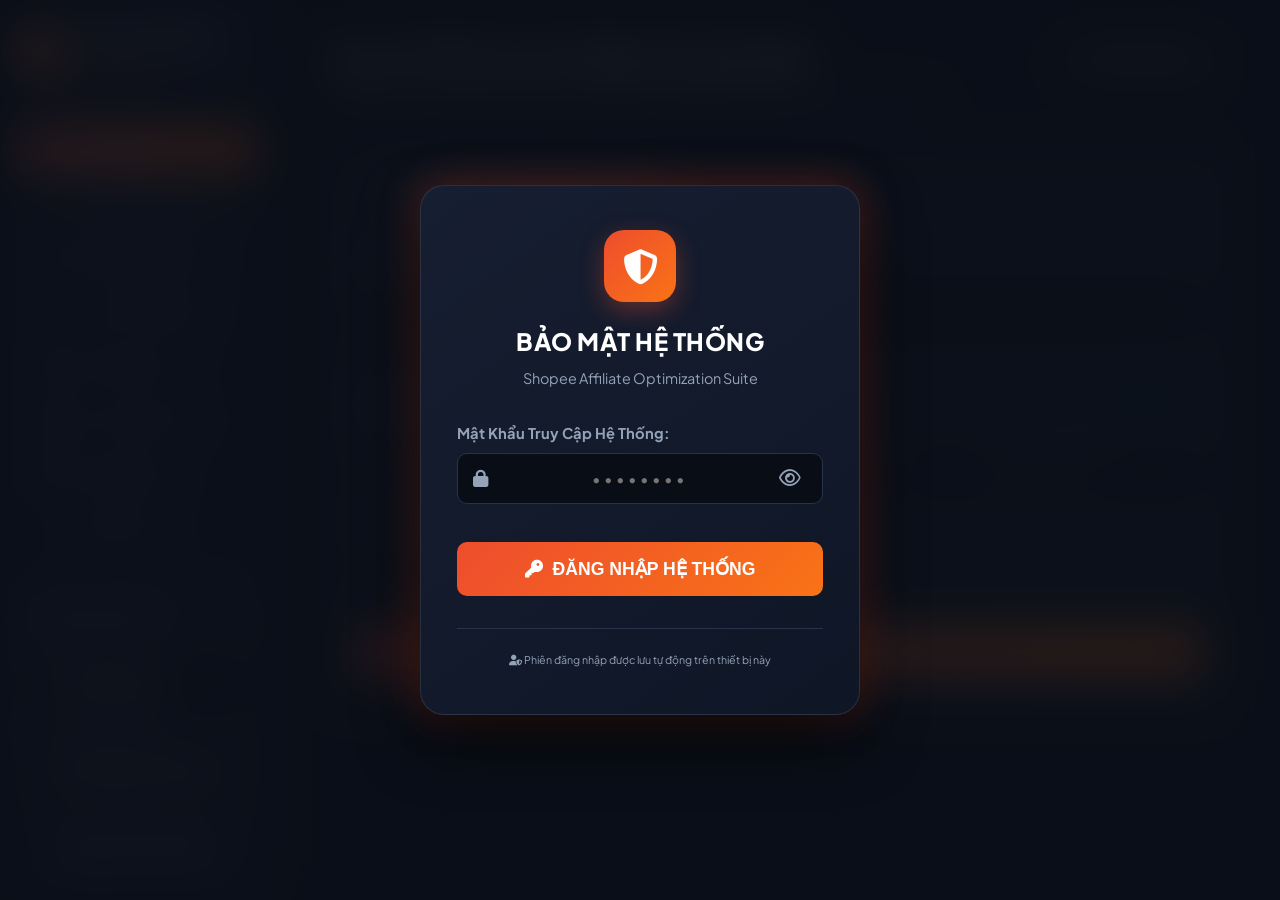
==== commit bd5393cb: "Update official Affiliate ID 17384730538 for user Rồng Lửa (cannabis_sg)" ====
--- a/index.html
+++ b/index.html
@@ -116,7 +116,7 @@
           </div>
           <div class="input-group">
             <label for="global-aff-id">Affiliate ID Cố Định:</label>
-            <input type="text" id="global-aff-id" placeholder="Ví dụ: 14354840000" value="14354840000">
+            <input type="text" id="global-aff-id" placeholder="Ví dụ: 17384730538" value="17384730538">
           </div>
           <div class="input-group" style="margin-top: 8px;">
             <label for="chrome-ext-id">Chrome Extension ID:</label>
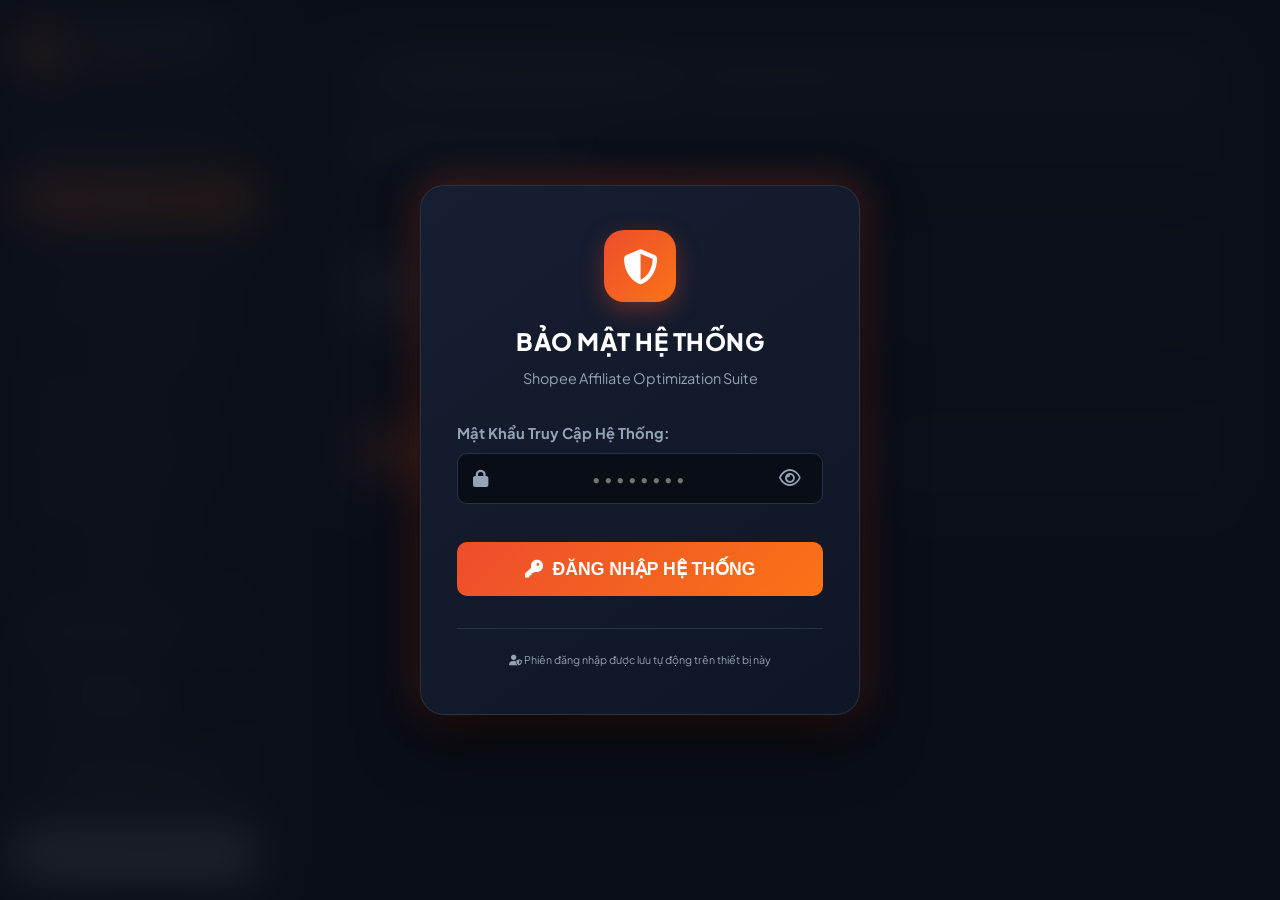
==== commit a0be9e3d: "Add Quản Lý Kho Siêu Thị tab on aff.saigoncacanh.com with 2-way real-time deletion and sync with sho" ====
--- a/index.html
+++ b/index.html
@@ -12,7 +12,7 @@
   <link rel="preconnect" href="https://fonts.gstatic.com" crossorigin>
   <link href="https://fonts.googleapis.com/css2?family=Plus+Jakarta+Sans:wght@400;500;600;700;800&display=swap" rel="stylesheet">
   <link rel="stylesheet" href="https://cdnjs.cloudflare.com/ajax/libs/font-awesome/6.4.0/css/all.min.css">
-  <link rel="stylesheet" href="css/style.css?v=2.5">
+  <link rel="stylesheet" href="css/style.css?v=2.6">
 </head>
 <body>
 
@@ -74,6 +74,10 @@
       </div>
 
       <nav class="nav-menu">
+        <a href="#store-products" class="nav-item" data-tab="products">
+          <i class="fa-solid fa-boxes-stacked"></i>
+          <span>Quản Lý Kho Siêu Thị</span>
+        </a>
         <a href="#single-convert" class="nav-item active" data-tab="single">
           <i class="fa-solid fa-link"></i>
           <span>Tạo Link Đơn</span>
@@ -123,191 +127,185 @@
             <input type="text" id="chrome-ext-id" placeholder="Dán ID Extension tại đây..." value="giiidopldjffcbabkhepanbmmngolbni">
           </div>
         </div>
-
-        <button class="btn btn-outline btn-lock-system" id="btn-lock-app">
-          <i class="fa-solid fa-lock"></i> Khóa Hệ Thống
+        <button id="btn-lock-app" class="btn btn-secondary btn-sm btn-block" style="margin-top: 10px;" title="Khóa ứng dụng ngay lập tức">
+          <i class="fa-solid fa-lock"></i> Đăng Xuất / Khóa Màn Hình
         </button>
       </div>
     </aside>
 
-    <!-- Overlay backdrop for mobile menu -->
-    <div id="mobile-menu-backdrop" class="mobile-backdrop hidden"></div>
-
     <!-- Main Content Area -->
     <main class="main-content">
-      <!-- Top Header -->
-      <header class="top-header">
-        <div class="header-title">
-          <h1 id="page-title">Tạo & Tối Ưu Link Tiếp Thị Liên Kết</h1>
-          <p id="page-desc">Chuyển đổi link Shopee nhanh chóng với UTM Tracking chuẩn xác và mã hóa an toàn.</p>
-        </div>
-        <div class="header-actions">
-          <button class="btn btn-outline" id="btn-change-pass">
-            <i class="fa-solid fa-key"></i> Đổi Mật Khẩu
-          </button>
-        </div>
-      </header>
-
-      <!-- TAB 1: SINGLE LINK CONVERTER -->
-      <section id="tab-single" class="tab-pane active">
-        <div class="card main-converter-card">
-          <div class="card-header">
-            <i class="fa-solid fa-wand-magic-sparkles"></i>
-            <h3>Công Cụ Chuyển Đổi Link Đơn</h3>
-          </div>
-          <div class="card-body">
-            <div class="form-group">
-              <label for="single-input-url">Link Sản Phẩm / Shop Shopee Gốc <span class="required">*</span></label>
-              <div class="input-with-icon">
-                <i class="fa-solid fa-link"></i>
-                <input type="url" id="single-input-url" placeholder="Dán link Shopee tại đây...">
-              </div>
-            </div>
-
-            <!-- Sub ID Fields Breakdown -->
-            <div class="subid-grid-header">
-              <h4>Gán Thẻ Theo Dõi Sub-ID (Tối đa 5 thẻ)</h4>
-              <span class="tooltip-info" title="Giúp phân loại nguồn traffic"><i class="fa-solid fa-circle-info"></i> Giải thích</span>
-            </div>
-
-            <div class="subid-grid">
-              <div class="subid-item">
-                <label for="sub1">Sub 1 (Nguồn)</label>
-                <input type="text" id="sub1" placeholder="facebook, tiktok...">
-              </div>
-              <div class="subid-item">
-                <label for="sub2">Sub 2 (Định Dạng)</label>
-                <input type="text" id="sub2" placeholder="reel, post...">
-              </div>
-              <div class="subid-item">
-                <label for="sub3">Sub 3 (Chiến Dịch)</label>
-                <input type="text" id="sub3" placeholder="sale99, payday...">
-              </div>
-              <div class="subid-item">
-                <label for="sub4">Sub 4 (Vị Trí/Mã SP)</label>
-                <input type="text" id="sub4" placeholder="sp01, top1...">
-              </div>
-              <div class="subid-item">
-                <label for="sub5">Sub 5 (Ghi Chú)</label>
-                <input type="text" id="sub5" placeholder="custom_note...">
-              </div>
-            </div>
-
-            <div class="form-actions">
-              <button class="btn btn-primary btn-lg" id="btn-convert-single">
-                <i class="fa-solid fa-bolt"></i> Chuyển Đổi & Rút Gọn Link
+      
+      <!-- TAB 0: QUẢN LÝ KHO SẢN PHẨM SIÊU THỊ -->
+      <section id="tab-products" class="tab-content hidden">
+        <div class="card">
+          <div class="card-header flex-between" style="display: flex; justify-content: space-between; align-items: center; flex-wrap: wrap; gap: 10px;">
+            <div>
+              <h3><i class="fa-solid fa-boxes-stacked"></i> QUẢN LÝ KHO SẢN PHẨM SIÊU THỊ (shop.saigoncacanh.com)</h3>
+              <p class="subtitle">Tự động đồng bộ 2 chiều với Cửa hàng Siêu thị. Quản lý, xóa bớt sản phẩm rác hoặc phân loại danh mục sản phẩm.</p>
+            </div>
+            <div style="display: flex; gap: 8px; flex-wrap: wrap;">
+              <button id="btn-reload-admin-products" class="btn btn-secondary btn-sm"><i class="fa-solid fa-rotate"></i> Tải Lại Kho</button>
+              <button id="btn-delete-selected-products" class="btn btn-danger btn-sm"><i class="fa-solid fa-trash-can"></i> Xóa Đã Chọn (<span id="selected-count">0</span>)</button>
+              <button id="btn-purge-store" class="btn btn-danger btn-sm" style="background: #dc2626;"><i class="fa-solid fa-dumpster"></i> Xóa Sạch Kho</button>
+            </div>
+          </div>
+          
+          <div class="card-body">
+            <!-- Filter Bar & Search -->
+            <div style="display: flex; gap: 12px; margin-bottom: 15px; flex-wrap: wrap; align-items: center;">
+              <div style="flex: 1; min-width: 250px; position: relative;">
+                <input type="text" id="admin-search-input" class="form-control" placeholder="🔍 Tìm kiếm sản phẩm trong kho (gõ có dấu hoặc không dấu)..." style="width: 100%; padding-right: 30px;">
+                <button id="btn-clear-admin-search" class="hidden" style="position: absolute; right: 10px; top: 50%; transform: translateY(-50%); background: none; border: none; color: #aaa; cursor: pointer;">×</button>
+              </div>
+              <div style="display: flex; gap: 6px; flex-wrap: wrap;">
+                <button class="btn btn-sm admin-cat-pill active" data-cat="all">Tất Cả (<span id="total-admin-count">0</span>)</button>
+                <button class="btn btn-sm admin-cat-pill" data-cat="thuc-an">Thức Ăn</button>
+                <button class="btn btn-sm admin-cat-pill" data-cat="bom-loc">Bơm & Lọc</button>
+                <button class="btn btn-sm admin-cat-pill" data-cat="den-led">Đèn LED</button>
+                <button class="btn btn-sm admin-cat-pill" data-cat="thuoc-men">Thuốc & Men</button>
+                <button class="btn btn-sm admin-cat-pill" data-cat="phu-kien">Phụ Kiện Bể Cá</button>
+              </div>
+            </div>
+
+            <!-- Products Table -->
+            <div class="table-responsive" style="max-height: 600px; overflow-y: auto; border: 1px solid rgba(255,255,255,0.1); border-radius: 8px;">
+              <table class="table" style="width: 100%; border-collapse: collapse; text-align: left;">
+                <thead>
+                  <tr style="background: rgba(255,255,255,0.05); border-bottom: 1px solid rgba(255,255,255,0.1);">
+                    <th style="padding: 10px; width: 40px; text-align: center;"><input type="checkbox" id="chk-select-all-admin"></th>
+                    <th style="padding: 10px; width: 70px;">Hình Ảnh</th>
+                    <th style="padding: 10px;">Tên Sản Phẩm</th>
+                    <th style="padding: 10px; width: 140px;">Kệ Hàng / Danh Mục</th>
+                    <th style="padding: 10px; width: 100px;">Giá Bán</th>
+                    <th style="padding: 10px; width: 120px; text-align: center;">Thao Tác</th>
+                  </tr>
+                </thead>
+                <tbody id="admin-product-table-body">
+                  <tr><td colspan="6" style="text-align: center; padding: 20px; color: #888;">Đang tải danh sách kho hàng...</td></tr>
+                </tbody>
+              </table>
+            </div>
+          </div>
+        </div>
+      </section>
+
+      <!-- TAB 1: TẠO LINK ĐƠN -->
+      <section id="tab-single" class="tab-content">
+        <div class="card">
+          <div class="card-header">
+            <h3><i class="fa-solid fa-wand-magic-sparkles"></i> Chuyển Đổi Link Shopee Đơn Lẻ</h3>
+            <p class="subtitle">Tự động gắn Affiliate ID và 5 tham số theo dõi Sub-ID cho 1 sản phẩm.</p>
+          </div>
+          <div class="card-body">
+            <form id="single-form">
+              <div class="form-group">
+                <label for="single-input-url">Đường Dẫn Shopee Gốc (URL):</label>
+                <input type="url" id="single-input-url" class="form-control" placeholder="https://shopee.vn/product/12345/67890..." required>
+              </div>
+
+              <div class="grid-2-col">
+                <div class="form-group">
+                  <label for="single-sub1">Kênh Quảng Bá (Sub-ID 1):</label>
+                  <select id="single-sub1" class="form-control">
+                    <option value="facebook_page">Facebook Page</option>
+                    <option value="facebook_group">Facebook Group</option>
+                    <option value="tiktok_bio">TikTok Bio</option>
+                    <option value="youtube_short">YouTube Shorts</option>
+                    <option value="zalo_oa">Zalo OA / Chat</option>
+                    <option value="website_blog">Website / Blog</option>
+                  </select>
+                </div>
+                <div class="form-group">
+                  <label for="single-sub2">Tên Chiến Dịch (Sub-ID 2):</label>
+                  <input type="text" id="single-sub2" class="form-control" placeholder="Ví dụ: flash_sale_88, pay_day" value="campaign_hot">
+                </div>
+              </div>
+
+              <button type="submit" id="btn-single-convert" class="btn btn-primary btn-block">
+                <i class="fa-solid fa-bolt"></i> Xử Lý & Tạo Link Affiliate
               </button>
-            </div>
-          </div>
-        </div>
-
-        <!-- Output Result Card -->
-        <div class="card result-card hidden" id="single-result-card">
-          <div class="card-header border-success">
-            <i class="fa-solid fa-circle-check text-success"></i>
-            <h3>Kết Quả Chuyển Đổi</h3>
-          </div>
-          <div class="card-body">
-            <div class="result-layout">
-              <div class="result-details">
-                <div class="result-group highlight-box">
-                  <label><i class="fa-solid fa-star text-warning"></i> Link Rút Gọn (Bảo Mật Tên Miền Dashboard):</label>
-                  <div class="copy-box">
-                    <input type="text" id="res-short-link" readonly class="text-primary font-weight-bold">
-                    <button class="btn btn-primary btn-copy" data-target="res-short-link"><i class="fa-regular fa-copy"></i> Copy Ngay</button>
+            </form>
+
+            <div id="single-result-box" class="result-card hidden mt-4">
+              <div class="result-header">
+                <i class="fa-solid fa-circle-check"></i> Tạo Link Thành Công!
+              </div>
+              <div class="result-body">
+                <div class="form-group">
+                  <label>Link Affiliate Shopee Chuẩn (Có Sub-ID):</label>
+                  <div class="input-with-btn">
+                    <input type="text" id="single-res-full" class="form-control" readonly>
+                    <button class="btn btn-secondary btn-copy" data-target="single-res-full"><i class="fa-regular fa-copy"></i> Sao chép</button>
                   </div>
                 </div>
 
-                <div class="result-group">
-                  <label>Link Affiliate Shopee Gốc Đầy Đủ:</label>
-                  <div class="copy-box">
-                    <input type="text" id="res-full-link" readonly>
-                    <button class="btn btn-copy" data-target="res-full-link"><i class="fa-regular fa-copy"></i> Copy</button>
+                <div class="form-group">
+                  <label>Link Rút Gọn Siêu Tốc (Nội Bộ shop.saigoncacanh.com):</label>
+                  <div class="input-with-btn">
+                    <input type="text" id="single-res-short" class="form-control" readonly>
+                    <button class="btn btn-success btn-copy" data-target="single-res-short"><i class="fa-regular fa-copy"></i> Sao chép ngắn</button>
                   </div>
                 </div>
 
-                <div class="result-group">
-                  <label>Link Mã Hóa Origin:</label>
-                  <small id="res-encoded-origin" class="code-preview"></small>
+                <div class="qr-container">
+                  <div id="single-qr-code" class="qr-box"></div>
+                  <small>Quét mã QR để mở link trên điện thoại</small>
                 </div>
               </div>
-
-              <div class="qr-preview-box">
-                <h4>Mã QR Code</h4>
-                <div id="qr-code-img-container">
-                  <img id="qr-code-img" src="" alt="QR Code Link Affiliate">
+            </div>
+          </div>
+        </div>
+      </section>
+
+      <!-- TAB 2: CHUYỂN ĐỔI HÀNG LOẠT -->
+      <section id="tab-bulk" class="tab-content hidden">
+        <div class="card">
+          <div class="card-header">
+            <h3><i class="fa-solid fa-list-check"></i> Chuyển Đổi Link Shopee Hàng Loạt</h3>
+            <p class="subtitle">Xử lý hàng chục link Shopee cùng lúc, hỗ trợ xuất file Excel hoặc sao chép nhanh.</p>
+          </div>
+          <div class="card-body">
+            <div class="form-group">
+              <label for="bulk-input-urls">Nhập Danh Sách Link Shopee Gốc (Mỗi link 1 dòng):</label>
+              <textarea id="bulk-input-urls" class="form-control code-textarea" rows="6" placeholder="https://shopee.vn/product/111/222&#10;https://shopee.vn/product/333/444"></textarea>
+            </div>
+
+            <div class="grid-2-col">
+              <div class="form-group">
+                <label for="bulk-sub1">Gán Nguồn Chung (Sub 1):</label>
+                <input type="text" id="bulk-sub1" class="form-control" value="facebook_group">
+              </div>
+              <div class="form-group">
+                <label for="bulk-sub2">Gán Chiến Dịch (Sub 2):</label>
+                <input type="text" id="bulk-sub2" class="form-control" value="sale_payday">
+              </div>
+            </div>
+
+            <button id="btn-bulk-convert" class="btn btn-primary btn-block">
+              <i class="fa-solid fa-gears"></i> Xử Lý Chuyển Đổi Hàng Loạt
+            </button>
+
+            <div id="bulk-result-section" class="hidden mt-4">
+              <div class="flex-between mb-2">
+                <span class="count-badge"><i class="fa-solid fa-list"></i> Tổng số: <strong id="bulk-count">0</strong> link</span>
+                <div class="btn-group">
+                  <button id="btn-copy-all-bulk" class="btn btn-secondary btn-sm"><i class="fa-regular fa-copy"></i> Copy Tất Cả Link Ngắn</button>
+                  <button id="btn-export-excel" class="btn btn-success btn-sm"><i class="fa-solid fa-file-excel"></i> Xuất File Excel</button>
                 </div>
-                <a id="download-qr-btn" href="#" download="shopee-qr.png" class="btn btn-sm btn-outline"><i class="fa-solid fa-download"></i> Tải Mã QR</a>
-              </div>
-            </div>
-          </div>
-        </div>
-      </section>
-
-      <!-- TAB 2: BULK CONVERTER -->
-      <section id="tab-bulk" class="tab-pane">
-        <div class="card">
-          <div class="card-header">
-            <i class="fa-solid fa-list-check"></i>
-            <h3>Chuyển Đổi Link Shopee Hàng Loạt</h3>
-          </div>
-          <div class="card-body">
-            <div class="form-group">
-              <label for="bulk-input-text">Nhập Danh Sách Link Shopee Gốc (Mỗi link 1 dòng):</label>
-              <textarea id="bulk-input-text" rows="5" placeholder="https://shopee.vn/product/111/222&#10;https://shopee.vn/product/333/444"></textarea>
-            </div>
-
-            <div class="form-row">
-              <div class="form-group col-6">
-                <label for="bulk-sub1">Gán Nguồn Chung (Sub 1):</label>
-                <input type="text" id="bulk-sub1" placeholder="facebook_group">
-              </div>
-              <div class="form-group col-6">
-                <label for="bulk-sub2">Gán Chiến Dịch (Sub 2):</label>
-                <input type="text" id="bulk-sub2" placeholder="sale_payday">
-              </div>
-            </div>
-
-            <button class="btn btn-primary btn-lg" id="btn-convert-bulk">
-              <i class="fa-solid fa-layer-group"></i> Xử Lý Chuyển Đổi Hàng Loạt
-            </button>
-
-            <!-- Table Results -->
-            <div class="bulk-results-section hidden" id="bulk-results-section">
-              <div class="table-actions">
-                <h4>Kết quả chuyển đổi (<span id="bulk-count">0</span> link)</h4>
-                <div class="btn-group">
-                  <button class="btn btn-outline" id="btn-copy-all-short"><i class="fa-regular fa-copy"></i> Copy Tất Cả Link Ngắn</button>
-                  <button class="btn btn-success" id="btn-export-csv"><i class="fa-solid fa-file-excel"></i> Xuất Excel / CSV</button>
-                  <button class="btn btn-warning" id="btn-scan-images" style="color: #000; font-weight: bold;"><i class="fa-solid fa-camera"></i> Quét Ảnh & Đồng Bộ Siêu Thị</button>
-                </div>
-              </div>
-
-              <!-- Progress Bar Scan Box -->
-              <div id="scan-progress-box" class="scan-progress-container hidden" style="margin-top: 15px; margin-bottom: 20px; padding: 15px; background: rgba(255,255,255,0.05); border: 1px solid rgba(255,255,255,0.1); border-radius: 10px;">
-                <div style="display: flex; justify-content: space-between; margin-bottom: 8px; font-size: 0.9rem;">
-                  <span id="scan-progress-status" style="color: #f59e0b; font-weight: bold;"><i class="fa-solid fa-spinner fa-spin"></i> Đang chuẩn bị quét ảnh...</span>
-                  <span id="scan-progress-percent" style="font-weight: bold;">0%</span>
-                </div>
-                <div style="width: 100%; height: 8px; background: rgba(255,255,255,0.1); border-radius: 4px; overflow: hidden;">
-                  <div id="scan-progress-bar" style="width: 0%; height: 100%; background: #f59e0b; transition: width 0.3s ease;"></div>
-                </div>
-              </div>
-
+              </div>
+              
               <div class="table-responsive">
-                <table class="table" id="bulk-table">
+                <table class="table">
                   <thead>
                     <tr>
                       <th>STT</th>
-                      <th>Link Gốc Shopee</th>
+                      <th>Link Gốc</th>
                       <th>Link Affiliate Rút Gọn</th>
-                      <th>Sub ID</th>
-                      <th>Hành Động</th>
+                      <th>Thao Tác</th>
                     </tr>
                   </thead>
-                  <tbody>
-                    <!-- Dynamic Rows -->
-                  </tbody>
+                  <tbody id="bulk-table-body"></tbody>
                 </table>
               </div>
             </div>
@@ -315,65 +313,78 @@
         </div>
       </section>
 
-      <!-- TAB 3: MẪU BÀI ĐĂNG SOCIAL TEMPLATES -->
-      <section id="tab-template" class="tab-pane">
-        <div class="card">
-          <div class="card-header">
-            <i class="fa-solid fa-pen-to-square"></i>
-            <h3>Tự Động Tạo Content Bài Đăng Săn Mã / Đăng Bài</h3>
-          </div>
-          <div class="card-body">
+      <!-- TAB 3: MẪU BÀI ĐĂNG SOCIAL -->
+      <section id="tab-template" class="tab-content hidden">
+        <div class="card">
+          <div class="card-header">
+            <h3><i class="fa-solid fa-pen-to-square"></i> Tạo Mẫu Bài Đăng Social (Facebook / Zalo / Telegram)</h3>
+            <p class="subtitle">Ghép link Affiliate vào kịch bản nội dung thu hút để chốt đơn nhanh chóng.</p>
+          </div>
+          <div class="card-body">
+            <div class="grid-2-col">
+              <div class="form-group">
+                <label for="tpl-title">Tên Sản Phẩm / Tiêu Đề Deal:</label>
+                <input type="text" id="tpl-title" class="form-control" placeholder="Ví dụ: Đèn LED Thủy Sinh Đổi Màu Cao Cấp">
+              </div>
+              <div class="form-group">
+                <label for="tpl-price">Giá Khuyến Mãi / Deal Hot:</label>
+                <input type="text" id="tpl-price" class="form-control" placeholder="Ví dụ: Chỉ 149.000đ (Giá gốc 250.000đ)">
+              </div>
+            </div>
+
             <div class="form-group">
-              <label for="tpl-select">Chọn Mẫu Bài Đăng Gợi Ý:</label>
-              <select id="tpl-select" class="form-select">
-                <option value="hot">🔥 Mẫu Săn Mã Giảm Giá Sốc (Hot Deals)</option>
-                <option value="flash">⚡ Mẫu Khung Giờ Flash Sale 0H</option>
-                <option value="review">⭐ Mẫu Đánh Giá / Review Sản Phẩm</option>
-                <option value="group">📢 Mẫu Đăng Nhóm / Fanpage Zalo & Facebook</option>
+              <label for="tpl-link">Link Affiliate Đã Rút Gọn:</label>
+              <input type="url" id="tpl-link" class="form-control" placeholder="https://shop.saigoncacanh.com/r.php?u=...">
+            </div>
+
+            <div class="form-group">
+              <label for="tpl-style">Chọn Phong Cách Bài Đăng:</label>
+              <select id="tpl-style" class="form-control">
+                <option value="hot_deal">🔥 Phong cách Flash Sale (Gấp gáp, giật gân)</option>
+                <option value="review">⭐ Phong cách Review Đánh Giá Thật</option>
+                <option value="short">📱 Phong cách Ngắn Gọn (Zalo / TikTok Bio)</option>
               </select>
             </div>
 
-            <div class="form-group">
-              <label for="tpl-link-input">Dán Link Rút Gọn Đã Tạo Vào Bài Đăng:</label>
-              <input type="url" id="tpl-link-input" placeholder="https://tinyurl.com/xyz (Tự động lấy link vừa tạo)">
-            </div>
-
-            <div class="form-group">
-              <label for="tpl-output">Bài Đăng Hoàn Chỉnh (Có thể chỉnh sửa thêm):</label>
-              <textarea id="tpl-output" rows="8"></textarea>
-            </div>
-
-            <button class="btn btn-primary btn-lg" id="btn-copy-template">
-              <i class="fa-regular fa-copy"></i> Sao Chép Bài Đăng Hoàn Chỉnh
+            <button id="btn-generate-template" class="btn btn-primary btn-block">
+              <i class="fa-solid fa-sparkles"></i> Tạo Kịch Bản Nội Dung Bài Đăng
             </button>
-          </div>
-        </div>
-      </section>
-
-      <!-- TAB 4: LỊCH SỬ CHUYỂN ĐỔI (HISTORY) -->
-      <section id="tab-history" class="tab-pane">
-        <div class="card">
-          <div class="card-header">
-            <i class="fa-solid fa-clock-rotate-left"></i>
-            <h3>Lịch Sử Chuyển Đổi Link Gần ĐÂY</h3>
-            <button class="btn btn-sm btn-outline text-danger" id="btn-clear-history" style="margin-left: auto;">
-              <i class="fa-solid fa-trash-can"></i> Xóa Lịch Sử
-            </button>
+
+            <div id="tpl-result-box" class="hidden mt-4">
+              <label>Kịch Bản Hoàn Chỉnh (Sẵn sàng copy đăng bài):</label>
+              <textarea id="tpl-output" class="form-control code-textarea" rows="7"></textarea>
+              <button id="btn-copy-template" class="btn btn-success btn-block mt-2">
+                <i class="fa-regular fa-copy"></i> Sao Chép Toàn Bộ Bài Đăng
+              </button>
+            </div>
+          </div>
+        </div>
+      </section>
+
+      <!-- TAB 4: LỊCH SỬ CHUYỂN ĐỔI -->
+      <section id="tab-history" class="tab-content hidden">
+        <div class="card">
+          <div class="card-header flex-between">
+            <div>
+              <h3><i class="fa-solid fa-clock-rotate-left"></i> Lịch Sử Chuyển Đổi Link</h3>
+              <p class="subtitle">Lưu trữ 50 link gần nhất được tạo trên thiết bị này.</p>
+            </div>
+            <button id="btn-clear-history" class="btn btn-danger btn-sm"><i class="fa-solid fa-trash"></i> Xóa Lịch Sử</button>
           </div>
           <div class="card-body">
             <div class="table-responsive">
-              <table class="table" id="history-table">
+              <table class="table">
                 <thead>
                   <tr>
                     <th>Thời Gian</th>
-                    <th>Link Shopee Gốc</th>
-                    <th>Link Affiliate Rút Gọn</th>
-                    <th>Sub ID</th>
-                    <th>Hành Động</th>
+                    <th>Link Gốc</th>
+                    <th>Link Affiliate</th>
+                    <th>Sub-ID</th>
+                    <th>Thao Tác</th>
                   </tr>
                 </thead>
-                <tbody id="history-tbody">
-                  <!-- Dynamic Rows -->
+                <tbody id="history-table-body">
+                  <tr><td colspan="5" class="text-center">Chưa có lịch sử chuyển đổi.</td></tr>
                 </tbody>
               </table>
             </div>
@@ -381,147 +392,117 @@
         </div>
       </section>
 
-      <!-- TAB 5: SUB-ID MATRIX CONFIG -->
-      <section id="tab-matrix" class="tab-pane">
-        <div class="card">
-          <div class="card-header">
-            <i class="fa-solid fa-tags"></i>
-            <h3>Cấu Hình Chuẩn Hóa Mã Tracking Sub-ID</h3>
-          </div>
-          <div class="card-body">
-            <p>Hệ thống hỗ trợ 5 trường Sub-ID nối với nhau bằng dấu gạch ngang (`-`). Dưới đây là mẫu quy chuẩn tối ưu nhất để tracking doanh số Affiliate:</p>
-            
-            <div class="matrix-grid">
-              <div class="matrix-card">
-                <span class="tag-badge">Sub 1</span>
-                <h4>Channel / Nguồn Traffic</h4>
-                <ul>
-                  <li><code>facebook</code>: Bài viết Facebook</li>
-                  <li><code>tiktok</code>: Link Bio TikTok</li>
-                  <li><code>zalo</code>: Nhóm Zalo Săn Mã</li>
-                  <li><code>telegram</code>: Kênh Telegram</li>
+      <!-- TAB 5: CẤU HÌNH SUB-ID MATRIX -->
+      <section id="tab-matrix" class="tab-content hidden">
+        <div class="card">
+          <div class="card-header">
+            <h3><i class="fa-solid fa-tags"></i> Cấu Hình Ma Trận Sub-ID Tracking</h3>
+            <p class="subtitle">Quản lý các danh mục phân loại để theo dõi nguồn doanh thu chi tiết từ Shopee Analytics.</p>
+          </div>
+          <div class="card-body">
+            <div class="info-alert">
+              <i class="fa-solid fa-circle-info"></i>
+              <div>
+                <strong>Cấu trúc Sub-ID chuẩn của Shopee (tối đa 5 Sub-ID):</strong><br>
+                <code>sub_id = [Kênh Quảng Bá] - [Chiến Dịch] - [Dạng Nội Dung] - [Vị Trí] - [Mã Nhận Diện]</code>
+              </div>
+            </div>
+
+            <div class="grid-2-col mt-4">
+              <div>
+                <h4>Sub-ID 1: Kênh Quảng Bá (Source)</h4>
+                <ul class="sub-list">
+                  <li><code>facebook_page</code> - Fanpage Sài Gòn Cá Cảnh</li>
+                  <li><code>facebook_group</code> - Hội Nhóm Thủy Sinh</li>
+                  <li><code>tiktok_bio</code> - Link Bio Trang TikTok</li>
+                  <li><code>youtube_short</code> - Kênh YouTube Shorts</li>
+                  <li><code>zalo_oa</code> - Nhóm Zalo Khách Hàng</li>
                 </ul>
               </div>
-
-              <div class="matrix-card">
-                <span class="tag-badge">Sub 2</span>
-                <h4>Định Dạng Nội Dung</h4>
-                <ul>
-                  <li><code>post</code>: Bài viết thông thường</li>
-                  <li><code>reel</code>: Video ngắn / Reels</li>
-                  <li><code>story</code>: Tin / Story 24h</li>
-                  <li><code>bio</code>: Trang tổng hợp link</li>
+              <div>
+                <h4>Sub-ID 2: Loại Chiến Dịch (Campaign)</h4>
+                <ul class="sub-list">
+                  <li><code>sale_payday</code> - Khuyến mãi Lương Về</li>
+                  <li><code>sale_double_day</code> - Siêu sale ngày đôi (8.8, 9.9)</li>
+                  <li><code>flash_sale</code> - Deal chớp nhoáng hàng ngày</li>
+                  <li><code>koc_collection</code> - Bộ sưu tập KOC chọn lọc</li>
                 </ul>
               </div>
-
-              <div class="matrix-card">
-                <span class="tag-badge">Sub 3</span>
-                <h4>Tên Chiến Dịch</h4>
-                <ul>
-                  <li><code>sale99</code>: Ngày đôi 9/9</li>
-                  <li><code>payday</code>: Luơng về giữa/cuối tháng</li>
-                  <li><code>sanma</code>: Khung giờ săn mã 0H</li>
-                </ul>
-              </div>
-
-              <div class="matrix-card">
-                <span class="tag-badge">Sub 4 & 5</span>
-                <h4>Định Danh Tùy Biến</h4>
-                <ul>
-                  <li><code>sp01</code>: Mã ID sản phẩm cụ thể</li>
-                  <li><code>nhom1</code>: Tên nhóm/fanpage đăng</li>
-                  <li><code>kols_a</code>: Mã Publisher cộng tác</li>
-                </ul>
-              </div>
-            </div>
-          </div>
-        </div>
-      </section>
-
-      <!-- TAB 6: CHROME EXTENSION -->
-      <section id="tab-chrome" class="tab-pane">
-        <div class="card">
-          <div class="card-header">
-            <i class="fa-brands fa-chrome text-primary"></i>
-            <h3>Tiện Ích Trình Duyệt Chrome Extension (1-Click)</h3>
-          </div>
-          <div class="card-body">
-            <div class="ext-download-box">
-              <div class="ext-icon">
-                <i class="fa-brands fa-chrome"></i>
-              </div>
-              <div class="ext-info">
-                <h4>Shopee Affiliate Quick Converter Extension</h4>
-                <p>Tiện ích mở rộng giúp bạn tạo link rút gọn ngay khi đang xem sản phẩm Shopee trên máy tính.</p>
-                <div class="code-location">Mã nguồn nằm trong thư mục: <code>chrome-extension/</code></div>
-              </div>
-            </div>
-
-            <h4>Hướng dẫn cài đặt Chrome Extension trong 3 bước:</h4>
-            <ol class="steps-list">
-              <li>Mở trình duyệt Google Chrome và truy cập đường dẫn: <code>chrome://extensions/</code></li>
-              <li>Bật chế độ **Developer mode (Chế độ dành cho nhà phát triển)** ở góc trên bên phải.</li>
-              <li>Nhấn nút **Load unpacked (Tải tiện ích đã giải nén)** và chọn thư mục: <br><code>C:\Users\SAIGONCACANH\.gemini\antigravity\scratch\shopee-affiliate-suite\chrome-extension</code></li>
+            </div>
+          </div>
+        </div>
+      </section>
+
+      <!-- TAB 6: CHROME EXTENSION GUIDE -->
+      <section id="tab-chrome" class="tab-content hidden">
+        <div class="card">
+          <div class="card-header">
+            <h3><i class="fa-brands fa-chrome"></i> Hướng Dẫn Cài Đặt Chrome Extension v2.3.3</h3>
+            <p class="subtitle">Tiện ích mở rộng tạo link 1-Click & Đồng bộ siêu tốc 64+ sản phẩm từ Shopee vào Siêu Thị.</p>
+          </div>
+          <div class="card-body">
+            <ol class="step-list">
+              <li>Tải thư mục <code>chrome-extension/</code> trong mã nguồn của bạn về máy tính.</li>
+              <li>Mở trình duyệt Google Chrome hoặc Cốc Cốc, truy cập đường dẫn: <code>chrome://extensions/</code></li>
+              <li>Bật công tắc <strong>"Chế độ dành cho nhà phát triển" (Developer Mode)</strong> ở góc trên bên phải.</li>
+              <li>Bấm nút <strong>"Tải tiện ích đã giải nén" (Load unpacked)</strong> và chọn thư mục <code>chrome-extension/</code>.</li>
+              <li>Khi lướt Shopee, mở Extension và bấm nút vàng <strong>"📸 Đồng Bố Trang Này Vào Siêu Thị"</strong>.</li>
             </ol>
           </div>
         </div>
       </section>
 
       <!-- TAB 7: GOOGLE SHEETS SCRIPT -->
-      <section id="tab-sheets" class="tab-pane">
-        <div class="card">
-          <div class="card-header">
-            <i class="fa-solid fa-table text-success"></i>
-            <h3>Tự Động Hóa Trực Tiếp Trên Google Sheets</h3>
-          </div>
-          <div class="card-body">
-            <p>Dán đoạn mã **Google Apps Script** dưới đây vào Google Sheets của bạn để dùng hàm tự động `=SHOPEE_AFF(A2, "facebook", "post")`:</p>
-            
+      <section id="tab-sheets" class="tab-content hidden">
+        <div class="card">
+          <div class="card-header">
+            <h3><i class="fa-solid fa-table"></i> Tích Hợp Google Sheets (Mã Nguồn Apps Script)</h3>
+            <p class="subtitle">Sử dụng hàm <code>=CREATE_SHOPEE_AFF(url, sub1, sub2)</code> trực tiếp trên Bảng tính.</p>
+          </div>
+          <div class="card-body">
+            <p>Dán đoạn mã sau vào menu <strong>Tiện ích mở rộng > Apps Script</strong> trong Google Sheets của bạn:</p>
             <div class="code-box-wrapper">
-              <button class="btn btn-sm btn-copy-code" data-target="gs-code"><i class="fa-regular fa-copy"></i> Sao chép Mã AppScript</button>
+              <button class="btn btn-sm btn-copy-code" data-target="gs-code"><i class="fa-regular fa-copy"></i> Sao chép Mã Apps Script</button>
               <pre><code id="gs-code">/**
- * Hàm tự động tạo Link Affiliate Shopee chuẩn trong Google Sheets
- * Cú pháp: =SHOPEE_AFF(shopeeUrl, sub1, sub2, sub3)
+ * Hàm tạo link Shopee Affiliate tự động trên Google Sheets
+ * @param {string} rawUrl Link Shopee gốc
+ * @param {string} sub1 Nguồn quảng bá (mặc định: google_sheets)
+ * @param {string} sub2 Tên chiến dịch
+ * @return Link Affiliate hoàn chỉnh
+ * @customfunction
  */
-function SHOPEE_AFF(shopeeUrl, sub1, sub2, sub3) {
-  var AFFILIATE_ID = "14354840000"; // Thay mã ID Affiliate của bạn ở đây
-  if (!shopeeUrl) return "";
+function CREATE_SHOPEE_AFF(rawUrl, sub1, sub2) {
+  if (!rawUrl || rawUrl === "") return "";
+  var affId = "17384730538";
+  var encodedUrl = encodeURIComponent(rawUrl.toString().trim());
+  var sub1Val = sub1 ? sub1.toString().trim() : "google_sheets";
+  var sub2Val = sub2 ? sub2.toString().trim() : "sheet_report";
   
-  var encodedUrl = encodeURIComponent(shopeeUrl);
-  var subIds = [];
-  if (sub1) subIds.push(sub1);
-  if (sub2) subIds.push(sub2);
-  if (sub3) subIds.push(sub3);
-  
-  var subStr = subIds.join("-");
-  var result = "https://s.shopee.vn/an_redir?origin_link=" + encodedUrl + "&affiliate_id=" + AFFILIATE_ID;
-  if (subStr) {
-    result += "&sub_id=" + subStr;
-  }
-  return result;
+  return "https://s.shopee.vn/an_redir?origin_link=" + encodedUrl + 
+         "&affiliate_id=" + affId + 
+         "&sub_id=" + sub1Val + "-" + sub2Val;
 }</code></pre>
             </div>
           </div>
         </div>
       </section>
 
-      <!-- TAB 8: TELEGRAM BOT -->
-      <section id="tab-telegram" class="tab-pane">
-        <div class="card">
-          <div class="card-header">
-            <i class="fa-paper-plane text-info"></i>
-            <h3>Tự Động Hóa Với Telegram Bot</h3>
-          </div>
-          <div class="card-body">
-            <p>Bot Telegram giúp bạn gửi bất kỳ link Shopee nào vào khung chat, Bot sẽ tự động trả lại link Affiliate rút gọn trong 1 giây.</p>
-            
+      <!-- TAB 8: TELEGRAM BOT CODE -->
+      <section id="tab-telegram" class="tab-content hidden">
+        <div class="card">
+          <div class="card-header">
+            <h3><i class="fa-paper-plane"></i> Tích Hợp Telegram Bot (Python Source Code)</h3>
+            <p class="subtitle">Bot tự động phản hồi link Affiliate ngắn khi quăng link vào khung chat.</p>
+          </div>
+          <div class="card-body">
+            <p>Chạy file Python trên máy chủ hoặc máy tính cá nhân để kích hoạt Bot Telegram:</p>
             <div class="code-box-wrapper">
               <button class="btn btn-sm btn-copy-code" data-target="tg-code"><i class="fa-regular fa-copy"></i> Sao chép Mã Python Bot</button>
               <pre><code id="tg-code">import urllib.parse
 from telegram import Update
 from telegram.ext import ApplicationBuilder, CommandHandler, MessageHandler, filters, ContextTypes
 
-AFFILIATE_ID = "14354840000"
+AFFILIATE_ID = "17384730538"
 TELEGRAM_BOT_TOKEN = "YOUR_TELEGRAM_BOT_TOKEN_HERE"
 
 async def convert_link(update: Update, context: ContextTypes.DEFAULT_TYPE):
@@ -539,7 +520,7 @@
     print("Bot đang hoạt động...")
     app.run_polling()</code></pre>
             </div>
-            <p class="mt-3"><i class="fa-solid fa-file-code"></i> Mã nguồn hoàn chỉnh kèm file cấu hình nằm tại thư mục: <code>telegram-bot/bot.py</code></p>
+            <p class="mt-3"><i class="fa-solid fa-file-code"></i> Mã nguồn hoàn chỉnh nằm tại: <code>telegram-bot/bot.py</code></p>
           </div>
         </div>
       </section>
@@ -553,6 +534,6 @@
     <span id="toast-msg">Đã sao chép vào bộ nhớ tạm!</span>
   </div>
 
-  <script src="js/app.js?v=4.3"></script>
+  <script src="js/app.js?v=5.0"></script>
 </body>
 </html>
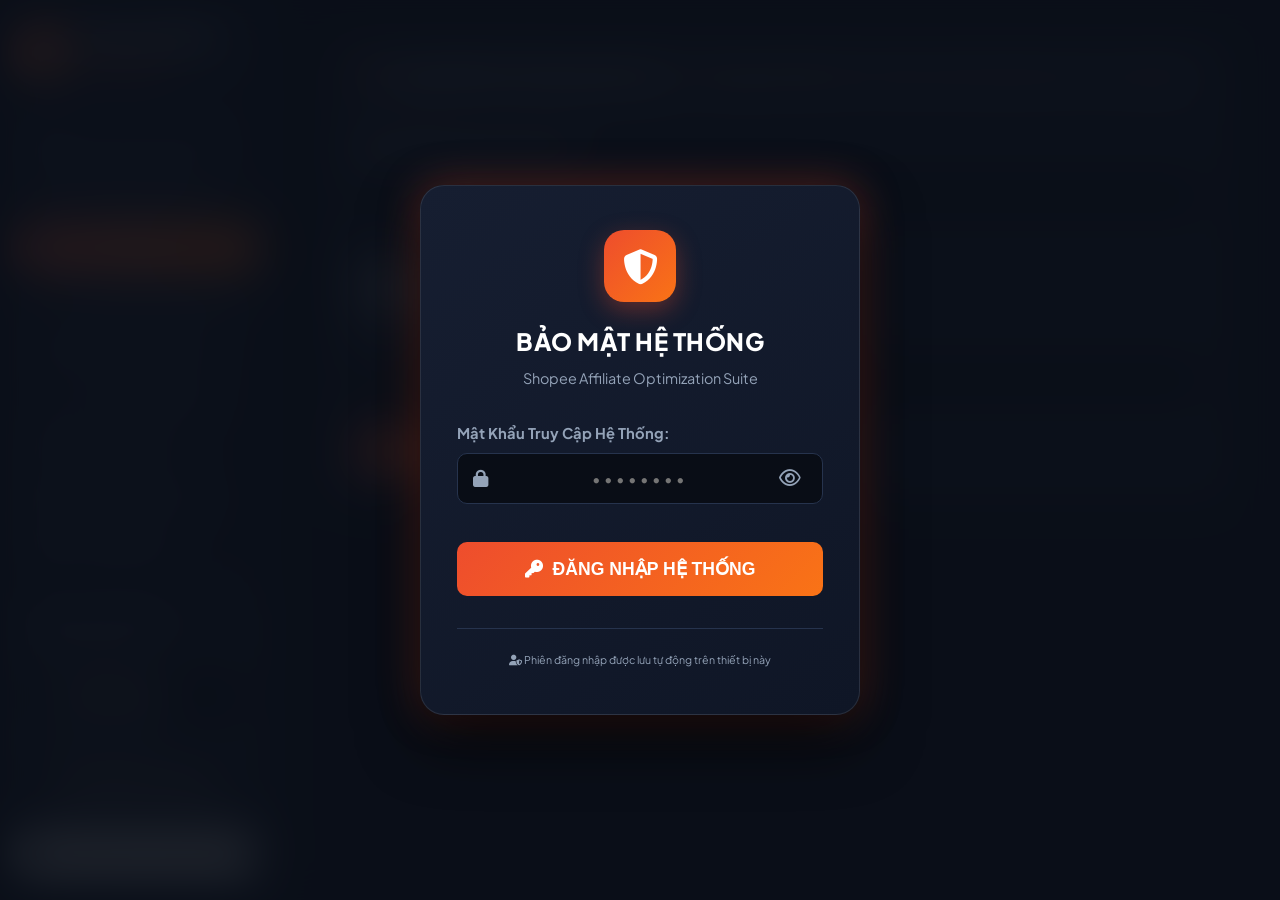
==== commit ade526bc: "Deploy 4 breakthrough features: Chart.js Click Analytics Dashboard, 1-Click Social Post Generator Mo" ====
--- a/index.html
+++ b/index.html
@@ -12,7 +12,140 @@
   <link rel="preconnect" href="https://fonts.gstatic.com" crossorigin>
   <link href="https://fonts.googleapis.com/css2?family=Plus+Jakarta+Sans:wght@400;500;600;700;800&display=swap" rel="stylesheet">
   <link rel="stylesheet" href="https://cdnjs.cloudflare.com/ajax/libs/font-awesome/6.4.0/css/all.min.css">
-  <link rel="stylesheet" href="css/style.css?v=2.6">
+  <link rel="stylesheet" href="css/style.css?v=3.5">
+  <!-- Chart.js CDN for Analytics -->
+  <script src="https://cdn.jsdelivr.net/npm/chart.js"></script>
+  <style>
+    /* Premium Storefront Card Grid Layout for Admin Manager */
+    .admin-grid-container {
+      display: grid;
+      grid-template-columns: repeat(auto-fill, minmax(230px, 1fr));
+      gap: 18px;
+      margin-top: 15px;
+    }
+    .admin-prod-card {
+      background: #181f2c;
+      border: 1px solid rgba(255, 255, 255, 0.08);
+      border-radius: 14px;
+      padding: 12px;
+      display: flex;
+      flex-direction: column;
+      position: relative;
+      transition: transform 0.2s ease, border-color 0.2s ease, box-shadow 0.2s ease;
+    }
+    .admin-prod-card:hover {
+      transform: translateY(-4px);
+      border-color: #f97316;
+      box-shadow: 0 8px 24px rgba(249, 115, 22, 0.15);
+    }
+    .admin-prod-card.selected {
+      border-color: #ef4444;
+      background: rgba(239, 68, 68, 0.08);
+    }
+    .admin-card-img-wrap {
+      position: relative;
+      width: 100%;
+      height: 160px;
+      border-radius: 10px;
+      overflow: hidden;
+      margin-bottom: 10px;
+    }
+    .admin-card-img-wrap img {
+      width: 100%;
+      height: 100%;
+      object-fit: cover;
+    }
+    .admin-card-chk {
+      position: absolute;
+      top: 8px;
+      left: 8px;
+      width: 22px;
+      height: 22px;
+      cursor: pointer;
+      z-index: 5;
+      accent-color: #ef4444;
+    }
+    .admin-card-cat-badge {
+      position: absolute;
+      top: 8px;
+      right: 8px;
+      background: rgba(0, 0, 0, 0.75);
+      backdrop-filter: blur(4px);
+      color: #38bdf8;
+      font-size: 10px;
+      font-weight: 700;
+      padding: 3px 8px;
+      border-radius: 12px;
+      border: 1px solid rgba(56, 189, 248, 0.3);
+    }
+    .admin-card-title {
+      font-size: 13px;
+      font-weight: 600;
+      color: #f8fafc;
+      line-height: 1.4;
+      height: 36px;
+      overflow: hidden;
+      display: -webkit-box;
+      -webkit-line-clamp: 2;
+      -webkit-box-orient: vertical;
+      margin-bottom: 8px;
+    }
+    .admin-card-price {
+      color: #ff5722;
+      font-weight: 800;
+      font-size: 15px;
+      margin-bottom: 12px;
+    }
+    .admin-card-actions {
+      display: flex;
+      gap: 6px;
+      margin-top: auto;
+      flex-wrap: wrap;
+    }
+    .btn-admin-del {
+      flex: 1;
+      background: #ef4444;
+      color: #fff;
+      border: none;
+      padding: 7px 8px;
+      border-radius: 8px;
+      font-size: 11px;
+      font-weight: 600;
+      cursor: pointer;
+      display: flex;
+      align-items: center;
+      justify-content: center;
+      gap: 4px;
+    }
+    .btn-admin-post {
+      flex: 1.2;
+      background: #f97316;
+      color: #fff;
+      border: none;
+      padding: 7px 8px;
+      border-radius: 8px;
+      font-size: 11px;
+      font-weight: 600;
+      cursor: pointer;
+      display: flex;
+      align-items: center;
+      justify-content: center;
+      gap: 4px;
+    }
+    .btn-admin-view {
+      background: rgba(255, 255, 255, 0.1);
+      color: #cbd5e1;
+      border: 1px solid rgba(255, 255, 255, 0.15);
+      padding: 7px 8px;
+      border-radius: 8px;
+      font-size: 11px;
+      cursor: pointer;
+      display: flex;
+      align-items: center;
+      justify-content: center;
+      text-decoration: none;
+    }
+  </style>
 </head>
 <body>
 
@@ -69,7 +202,7 @@
         </div>
         <div class="brand-text">
           <h2>Shopee Affiliate</h2>
-          <span class="badge">PRO SUITE v2.0</span>
+          <span class="badge">PRO SUITE v2.5</span>
         </div>
       </div>
 
@@ -77,6 +210,10 @@
         <a href="#store-products" class="nav-item" data-tab="products">
           <i class="fa-solid fa-boxes-stacked"></i>
           <span>Quản Lý Kho Siêu Thị</span>
+        </a>
+        <a href="#analytics" class="nav-item" data-tab="analytics">
+          <i class="fa-solid fa-chart-column"></i>
+          <span>Thống Kê Analytics</span>
         </a>
         <a href="#single-convert" class="nav-item active" data-tab="single">
           <i class="fa-solid fa-link"></i>
@@ -139,23 +276,24 @@
       <!-- TAB 0: QUẢN LÝ KHO SẢN PHẨM SIÊU THỊ -->
       <section id="tab-products" class="tab-content hidden">
         <div class="card">
-          <div class="card-header flex-between" style="display: flex; justify-content: space-between; align-items: center; flex-wrap: wrap; gap: 10px;">
+          <div class="card-header flex-between" style="display: flex; justify-content: space-between; align-items: center; flex-wrap: wrap; gap: 12px;">
             <div>
-              <h3><i class="fa-solid fa-boxes-stacked"></i> QUẢN LÝ KHO SẢN PHẨM SIÊU THỊ (shop.saigoncacanh.com)</h3>
-              <p class="subtitle">Tự động đồng bộ 2 chiều với Cửa hàng Siêu thị. Quản lý, xóa bớt sản phẩm rác hoặc phân loại danh mục sản phẩm.</p>
+              <h3 style="color: #f97316; font-size: 18px;"><i class="fa-solid fa-boxes-stacked"></i> QUẢN LÝ KHO SIÊU THỊ (shop.saigoncacanh.com)</h3>
+              <p class="subtitle">Đồng bộ 2 chiều thời gian thực. Giao diện dạng Thẻ Sản Phẩm lớn, dễ nhìn, chống mỏi mắt.</p>
             </div>
             <div style="display: flex; gap: 8px; flex-wrap: wrap;">
               <button id="btn-reload-admin-products" class="btn btn-secondary btn-sm"><i class="fa-solid fa-rotate"></i> Tải Lại Kho</button>
+              <button id="btn-select-all-cards" class="btn btn-secondary btn-sm"><i class="fa-regular fa-square-check"></i> Chọn Tất Cả</button>
               <button id="btn-delete-selected-products" class="btn btn-danger btn-sm"><i class="fa-solid fa-trash-can"></i> Xóa Đã Chọn (<span id="selected-count">0</span>)</button>
               <button id="btn-purge-store" class="btn btn-danger btn-sm" style="background: #dc2626;"><i class="fa-solid fa-dumpster"></i> Xóa Sạch Kho</button>
             </div>
           </div>
           
           <div class="card-body">
-            <!-- Filter Bar & Search -->
-            <div style="display: flex; gap: 12px; margin-bottom: 15px; flex-wrap: wrap; align-items: center;">
-              <div style="flex: 1; min-width: 250px; position: relative;">
-                <input type="text" id="admin-search-input" class="form-control" placeholder="🔍 Tìm kiếm sản phẩm trong kho (gõ có dấu hoặc không dấu)..." style="width: 100%; padding-right: 30px;">
+            <!-- Search & Filter Controls -->
+            <div style="display: flex; gap: 12px; margin-bottom: 20px; flex-wrap: wrap; align-items: center;">
+              <div style="flex: 1; min-width: 260px; position: relative;">
+                <input type="text" id="admin-search-input" class="form-control" placeholder="🔍 Tìm kiếm sản phẩm (gõ từ khóa có dấu hoặc không dấu)..." style="width: 100%; padding-right: 32px;">
                 <button id="btn-clear-admin-search" class="hidden" style="position: absolute; right: 10px; top: 50%; transform: translateY(-50%); background: none; border: none; color: #aaa; cursor: pointer;">×</button>
               </div>
               <div style="display: flex; gap: 6px; flex-wrap: wrap;">
@@ -168,21 +306,68 @@
               </div>
             </div>
 
-            <!-- Products Table -->
-            <div class="table-responsive" style="max-height: 600px; overflow-y: auto; border: 1px solid rgba(255,255,255,0.1); border-radius: 8px;">
+            <!-- PRODUCT CARDS GRID CONTAINER -->
+            <div id="admin-cards-grid" class="admin-grid-container">
+              <div style="grid-column: 1 / -1; text-align: center; padding: 40px; color: #888;">
+                <i class="fa-solid fa-spinner fa-spin fa-2x"></i>
+                <p style="margin-top: 10px;">Đang nạp danh sách sản phẩm từ shop.saigoncacanh.com...</p>
+              </div>
+            </div>
+          </div>
+        </div>
+      </section>
+
+      <!-- TAB ANALYTICS: THỐNG KÊ LƯỢT CLICK & BẢNG XẾP HẠNG TOP HOT -->
+      <section id="tab-analytics" class="tab-content hidden">
+        <div class="card">
+          <div class="card-header flex-between" style="display: flex; justify-content: space-between; align-items: center; flex-wrap: wrap; gap: 10px;">
+            <div>
+              <h3 style="color: #38bdf8; font-size: 18px;"><i class="fa-solid fa-chart-column"></i> THỐNG KÊ & ANALYTICS CLICK SẢN PHẨM SIÊU THỊ</h3>
+              <p class="subtitle">Theo dõi lượt click MUA NAY real-time và danh sách Top sản phẩm HOT thu hút nhất.</p>
+            </div>
+            <button id="btn-refresh-analytics" class="btn btn-secondary btn-sm"><i class="fa-solid fa-rotate"></i> Cập Nhật Dữ Liệu</button>
+          </div>
+          
+          <div class="card-body">
+            <!-- Stat Cards Row -->
+            <div style="display: grid; grid-template-columns: repeat(auto-fit, minmax(200px, 1fr)); gap: 15px; margin-bottom: 20px;">
+              <div style="background: rgba(255,255,255,0.05); padding: 16px; border-radius: 12px; border: 1px solid rgba(255,255,255,0.1); text-align: center;">
+                <small style="color: #888; text-transform: uppercase; font-size: 11px; font-weight: 700;">Tổng Lượt Click Mua</small>
+                <div id="stat-total-clicks" style="font-size: 28px; font-weight: 800; color: #f97316; margin-top: 5px;">0</div>
+              </div>
+              <div style="background: rgba(255,255,255,0.05); padding: 16px; border-radius: 12px; border: 1px solid rgba(255,255,255,0.1); text-align: center;">
+                <small style="color: #888; text-transform: uppercase; font-size: 11px; font-weight: 700;">Tổng Sản Phẩm Đang Có</small>
+                <div id="stat-total-prods" style="font-size: 28px; font-weight: 800; color: #38bdf8; margin-top: 5px;">0</div>
+              </div>
+              <div style="background: rgba(255,255,255,0.05); padding: 16px; border-radius: 12px; border: 1px solid rgba(255,255,255,0.1); text-align: center;">
+                <small style="color: #888; text-transform: uppercase; font-size: 11px; font-weight: 700;">Món Đang Hot Nhất</small>
+                <div id="stat-top-item-name" style="font-size: 13px; font-weight: 700; color: #22c55e; margin-top: 8px; white-space: nowrap; overflow: hidden; text-overflow: ellipsis;">Chưa có dữ liệu</div>
+              </div>
+            </div>
+
+            <!-- Chart Box -->
+            <div style="background: #181f2c; padding: 20px; border-radius: 14px; border: 1px solid rgba(255,255,255,0.08); margin-bottom: 25px;">
+              <h4 style="margin-bottom: 15px; color: #f8fafc; font-size: 14px;"><i class="fa-solid fa-chart-line"></i> Biểu Đồ Lượt Click Mua Nay (7 Ngày Gần Nhất)</h4>
+              <div style="position: relative; height: 260px;">
+                <canvas id="clickChart"></canvas>
+              </div>
+            </div>
+
+            <!-- Top Products Ranking Table -->
+            <h4 style="margin-bottom: 12px; color: #f8fafc; font-size: 14px;"><i class="fa-solid fa-trophy" style="color: #eab308;"></i> Bảng Xếp Hạng TOP Sản Phẩm Được Quan Tâm Nhất</h4>
+            <div class="table-responsive" style="max-height: 400px; overflow-y: auto; border: 1px solid rgba(255,255,255,0.1); border-radius: 10px;">
               <table class="table" style="width: 100%; border-collapse: collapse; text-align: left;">
                 <thead>
                   <tr style="background: rgba(255,255,255,0.05); border-bottom: 1px solid rgba(255,255,255,0.1);">
-                    <th style="padding: 10px; width: 40px; text-align: center;"><input type="checkbox" id="chk-select-all-admin"></th>
-                    <th style="padding: 10px; width: 70px;">Hình Ảnh</th>
+                    <th style="padding: 10px; width: 60px; text-align: center;">Hạng</th>
+                    <th style="padding: 10px; width: 60px;">Ảnh</th>
                     <th style="padding: 10px;">Tên Sản Phẩm</th>
-                    <th style="padding: 10px; width: 140px;">Kệ Hàng / Danh Mục</th>
-                    <th style="padding: 10px; width: 100px;">Giá Bán</th>
-                    <th style="padding: 10px; width: 120px; text-align: center;">Thao Tác</th>
+                    <th style="padding: 10px; width: 120px;">Danh Mục</th>
+                    <th style="padding: 10px; width: 100px; text-align: center;">Lượt Click</th>
                   </tr>
                 </thead>
-                <tbody id="admin-product-table-body">
-                  <tr><td colspan="6" style="text-align: center; padding: 20px; color: #888;">Đang tải danh sách kho hàng...</td></tr>
+                <tbody id="analytics-top-body">
+                  <tr><td colspan="5" style="text-align: center; padding: 20px; color: #888;">Đang nạp dữ liệu thống kê...</td></tr>
                 </tbody>
               </table>
             </div>
@@ -528,12 +713,49 @@
     </main>
   </div>
 
+  <!-- MODAL: TẠO BÀI ĐĂNG SOCIAL 1-CLICK -->
+  <div id="modal-social-post" class="login-overlay hidden" style="z-index: 999;">
+    <div class="login-card" style="max-width: 580px; width: 92%; text-align: left;">
+      <div style="display: flex; justify-content: space-between; align-items: center; margin-bottom: 15px; border-bottom: 1px solid rgba(255,255,255,0.1); padding-bottom: 10px;">
+        <h3 style="color: #f97316; font-size: 16px; margin: 0;"><i class="fa-solid fa-wand-magic-sparkles"></i> KỊCH BẢN ĐĂNG BÀI SOCIAL 1-CLICK</h3>
+        <button id="btn-close-post-modal" style="background: none; border: none; color: #aaa; font-size: 20px; cursor: pointer;">×</button>
+      </div>
+
+      <div style="display: flex; gap: 12px; margin-bottom: 12px; align-items: center; background: rgba(255,255,255,0.05); padding: 10px; border-radius: 10px;">
+        <img id="modal-post-img" src="" alt="Thumbnail" style="width: 55px; height: 55px; object-fit: cover; border-radius: 8px;">
+        <div>
+          <div id="modal-post-title" style="font-weight: 700; color: #fff; font-size: 13px; line-height: 1.3;"></div>
+          <small id="modal-post-price" style="color: #f43f5e; font-weight: 700; font-size: 12px;"></small>
+        </div>
+      </div>
+
+      <div class="form-group" style="margin-bottom: 10px;">
+        <label style="font-size: 12px;">Chọn Phong Cách Kịch Bản:</label>
+        <select id="modal-post-style" class="form-control" style="font-size: 13px;">
+          <option value="flash">🔥 Phong cách Flash Sale (Gấp gáp, giật gân)</option>
+          <option value="review">⭐ Phong cách Review Thật (Tin tưởng high-rating)</option>
+          <option value="short">📱 Phong cách Ngắn Gọn (Zalo / TikTok Bio)</option>
+        </select>
+      </div>
+
+      <div class="form-group">
+        <label style="font-size: 12px;">Nội Dung Bài Đăng (Sẵn sàng copy):</label>
+        <textarea id="modal-post-output" class="form-control code-textarea" rows="6" style="font-size: 12px; font-family: sans-serif;"></textarea>
+      </div>
+
+      <div style="display: flex; gap: 10px; margin-top: 15px;">
+        <button id="btn-copy-modal-post" class="btn btn-primary btn-block" style="flex: 2;"><i class="fa-regular fa-copy"></i> Sao Chép Toàn Bộ Bài Đăng</button>
+        <a id="modal-post-img-download" href="#" target="_blank" download="san-pham-shopee.jpg" class="btn btn-secondary" style="flex: 1; text-align: center; text-decoration: none; padding: 10px; font-size: 12px;"><i class="fa-solid fa-download"></i> Tải Ảnh</a>
+      </div>
+    </div>
+  </div>
+
   <!-- Toast Notification -->
   <div id="toast" class="toast hidden">
     <i class="fa-solid fa-circle-check"></i>
     <span id="toast-msg">Đã sao chép vào bộ nhớ tạm!</span>
   </div>
 
-  <script src="js/app.js?v=5.0"></script>
+  <script src="js/app.js?v=7.0"></script>
 </body>
 </html>
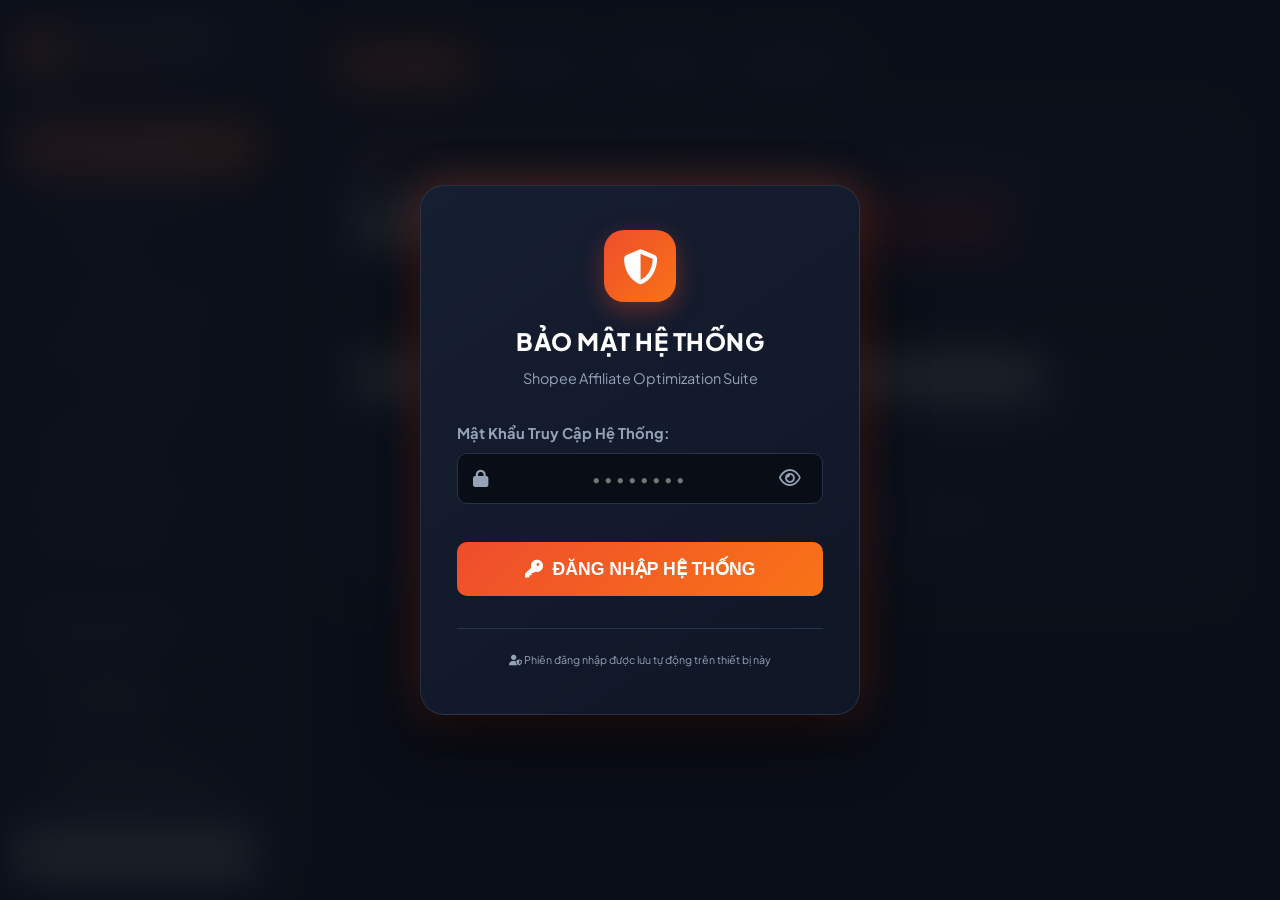
==== commit 070262ff: "Optimize mobile interface on aff.saigoncacanh.com: set Storefront Product Manager as default first t" ====
--- a/index.html
+++ b/index.html
@@ -207,7 +207,7 @@
       </div>
 
       <nav class="nav-menu">
-        <a href="#store-products" class="nav-item" data-tab="products">
+        <a href="#store-products" class="nav-item active" data-tab="products">
           <i class="fa-solid fa-boxes-stacked"></i>
           <span>Quản Lý Kho Siêu Thị</span>
         </a>
@@ -215,7 +215,7 @@
           <i class="fa-solid fa-chart-column"></i>
           <span>Thống Kê Analytics</span>
         </a>
-        <a href="#single-convert" class="nav-item active" data-tab="single">
+        <a href="#single-convert" class="nav-item" data-tab="single">
           <i class="fa-solid fa-link"></i>
           <span>Tạo Link Đơn</span>
         </a>
@@ -273,8 +273,24 @@
     <!-- Main Content Area -->
     <main class="main-content">
       
+      <!-- MOBILE QUICK TAB SWITCHER BAR -->
+      <div class="mobile-quick-tab-bar">
+        <button class="mobile-tab-btn active" data-tab="products">
+          <i class="fa-solid fa-boxes-stacked"></i> Kho Siêu Thị
+        </button>
+        <button class="mobile-tab-btn" data-tab="analytics">
+          <i class="fa-solid fa-chart-column"></i> Báo Cáo
+        </button>
+        <button class="mobile-tab-btn" data-tab="single">
+          <i class="fa-solid fa-link"></i> Tạo Link
+        </button>
+        <button class="mobile-tab-btn" data-tab="chrome">
+          <i class="fa-brands fa-chrome"></i> Extension
+        </button>
+      </div>
+
       <!-- TAB 0: QUẢN LÝ KHO SẢN PHẨM SIÊU THỊ -->
-      <section id="tab-products" class="tab-content hidden">
+      <section id="tab-products" class="tab-content">
         <div class="card">
           <div class="card-header flex-between" style="display: flex; justify-content: space-between; align-items: center; flex-wrap: wrap; gap: 12px;">
             <div>
@@ -376,7 +392,7 @@
       </section>
 
       <!-- TAB 1: TẠO LINK ĐƠN -->
-      <section id="tab-single" class="tab-content">
+      <section id="tab-single" class="tab-content hidden">
         <div class="card">
           <div class="card-header">
             <h3><i class="fa-solid fa-wand-magic-sparkles"></i> Chuyển Đổi Link Shopee Đơn Lẻ</h3>
--- a/css/style.css
+++ b/css/style.css
@@ -1048,6 +1048,65 @@
     right: 16px;
     bottom: 20px;
     text-align: center;
-    justify-content: center;
-  }
-}
+     }
+}
+
+/* MOBILE QUICK TAB SWITCHER BAR */
+.mobile-quick-tab-bar {
+  display: flex;
+  gap: 10px;
+  overflow-x: auto;
+  padding: 10px 4px 14px 4px;
+  margin-bottom: 1.25rem;
+  -webkit-overflow-scrolling: touch;
+  scrollbar-width: none;
+}
+.mobile-quick-tab-bar::-webkit-scrollbar {
+  display: none;
+}
+
+.mobile-tab-btn {
+  flex: 0 0 auto;
+  background: #182236;
+  border: 1px solid var(--border-color);
+  color: #cbd5e1;
+  padding: 10px 18px;
+  border-radius: 25px;
+  font-size: 13px;
+  font-weight: 700;
+  cursor: pointer;
+  display: flex;
+  align-items: center;
+  gap: 8px;
+  white-space: nowrap;
+  transition: all 0.2s ease;
+}
+
+.mobile-tab-btn i {
+  font-size: 14px;
+}
+
+.mobile-tab-btn.active {
+  background: linear-gradient(135deg, var(--primary), #f97316);
+  color: #fff;
+  border-color: var(--primary);
+  box-shadow: 0 4px 14px var(--primary-glow);
+}
+
+.mobile-tab-btn:active {
+  transform: scale(0.96);
+}
+
+@media (max-width: 992px) {
+  .sidebar.active, .sidebar.mobile-open {
+    transform: translateX(0) !important;
+  }
+  .btn-mobile-toggle {
+    width: 46px !important;
+    height: 46px !important;
+    background: #1e293b !important;
+    border: 1.5px solid var(--primary) !important;
+    font-size: 1.35rem !important;
+    box-shadow: 0 0 12px var(--primary-glow) !important;
+  }
+}
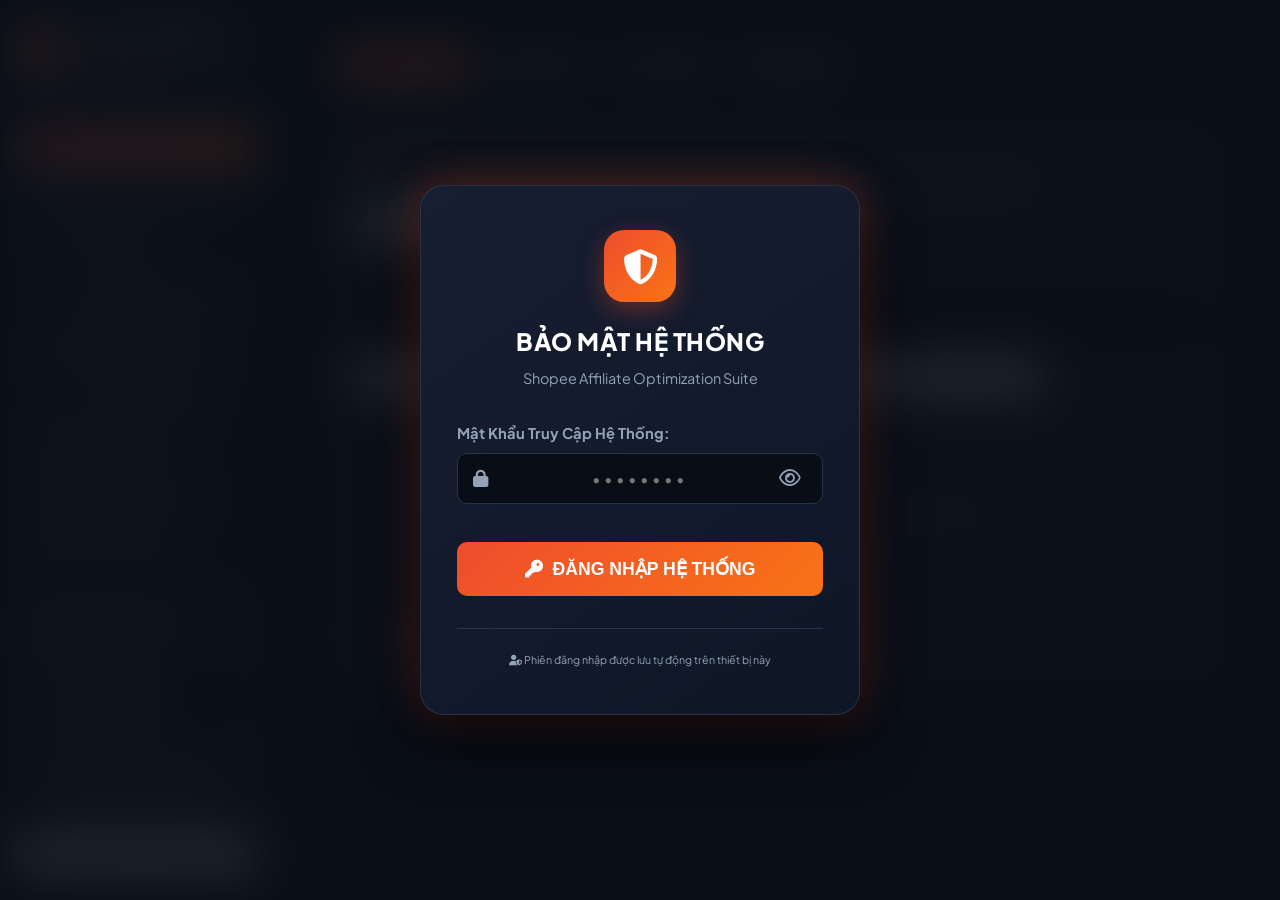
==== commit bd7ebea1: "Remove Purge Store button from top header bar, move to collapsed Danger Zone block with 2-Factor Sec" ====
--- a/index.html
+++ b/index.html
@@ -301,7 +301,6 @@
               <button id="btn-reload-admin-products" class="btn btn-secondary btn-sm"><i class="fa-solid fa-rotate"></i> Tải Lại Kho</button>
               <button id="btn-select-all-cards" class="btn btn-secondary btn-sm"><i class="fa-regular fa-square-check"></i> Chọn Tất Cả</button>
               <button id="btn-delete-selected-products" class="btn btn-danger btn-sm"><i class="fa-solid fa-trash-can"></i> Xóa Đã Chọn (<span id="selected-count">0</span>)</button>
-              <button id="btn-purge-store" class="btn btn-danger btn-sm" style="background: #dc2626;"><i class="fa-solid fa-dumpster"></i> Xóa Sạch Kho</button>
             </div>
           </div>
           
@@ -329,6 +328,22 @@
                 <p style="margin-top: 10px;">Đang nạp danh sách sản phẩm từ shop.saigoncacanh.com...</p>
               </div>
             </div>
+
+            <!-- DANGER ZONE COLLAPSED ADVANCED SAFETY SETTINGS -->
+            <div id="danger-zone-box" style="margin-top: 30px; border-top: 1px dashed rgba(239, 68, 68, 0.3); padding-top: 15px;">
+              <details style="background: rgba(239, 68, 68, 0.05); border: 1px solid rgba(239, 68, 68, 0.2); border-radius: 10px; padding: 12px 16px;">
+                <summary style="color: #ef4444; font-weight: 700; font-size: 13px; cursor: pointer; display: flex; align-items: center; gap: 8px;">
+                  <i class="fa-solid fa-triangle-exclamation"></i> ⚠️ Cấu Hình Nâng Cao / Khu Vực Nguy Hiểm (Bấm để mở)
+                </summary>
+                <div style="margin-top: 12px; font-size: 12px; color: #94a3b8;">
+                  <p style="margin-bottom: 10px;">Chức năng này dùng để dọn dẹp sạch toàn bộ kho Siêu thị. Yêu cầu nhập đúng <b>Mã PIN Bảo Mật (041188)</b> mới có thể thực hiện.</p>
+                  <button id="btn-purge-store-safe" class="btn btn-danger btn-sm" style="background: #dc2626; border: none; padding: 8px 14px;">
+                    <i class="fa-solid fa-lock"></i> Xóa Trống Kho Siêu Thị (Bảo Vệ Lớp 2)
+                  </button>
+                </div>
+              </details>
+            </div>
+
           </div>
         </div>
       </section>
@@ -766,6 +781,30 @@
     </div>
   </div>
 
+  <!-- SECURITY PIN PURGE CONFIRMATION MODAL -->
+  <div id="modal-purge-confirm" class="login-overlay hidden">
+    <div class="login-card" style="max-width: 420px; border-color: #ef4444;">
+      <div class="login-header">
+        <div class="login-brand-icon" style="background: linear-gradient(135deg, #ef4444, #dc2626);">
+          <i class="fa-solid fa-shield-cat"></i>
+        </div>
+        <h3 style="color: #ef4444; font-size: 18px; font-weight: 800; margin-top: 10px;">🛑 XÁC NHẬN BẢO MẬT XÓA KHO</h3>
+        <p style="color: #cbd5e1; font-size: 13px; margin-top: 4px;">Bạn đang thực hiện dọn sạch toàn bộ 1.400+ sản phẩm khỏi Siêu Thị shop.saigoncacanh.com.</p>
+      </div>
+      <form id="form-purge-pin" style="margin-top: 15px;">
+        <div class="form-group" style="text-align: left;">
+          <label style="color: #f8fafc; font-size: 12px; font-weight: 700; display: block; margin-bottom: 6px;">Vui lòng nhập Mã PIN Bảo Mật (041188):</label>
+          <input type="password" id="input-purge-pin" class="form-control" placeholder="••••••••" required style="width: 100%; font-size: 16px; text-align: center; letter-spacing: 4px;">
+          <small id="purge-pin-error" class="login-error-msg hidden" style="margin-top: 6px; display: block;"><i class="fa-solid fa-circle-exclamation"></i> Mã PIN bảo mật không chính xác!</small>
+        </div>
+        <div style="display: flex; gap: 10px; margin-top: 20px;">
+          <button type="button" id="btn-cancel-purge-modal" class="btn btn-secondary" style="flex: 1;">Hủy Bỏ</button>
+          <button type="submit" id="btn-confirm-purge-pin" class="btn btn-danger" style="flex: 1.2; background: #ef4444;"><i class="fa-solid fa-lock"></i> Xác Nhận Xóa</button>
+        </div>
+      </form>
+    </div>
+  </div>
+
   <!-- Toast Notification -->
   <div id="toast" class="toast hidden">
     <i class="fa-solid fa-circle-check"></i>
